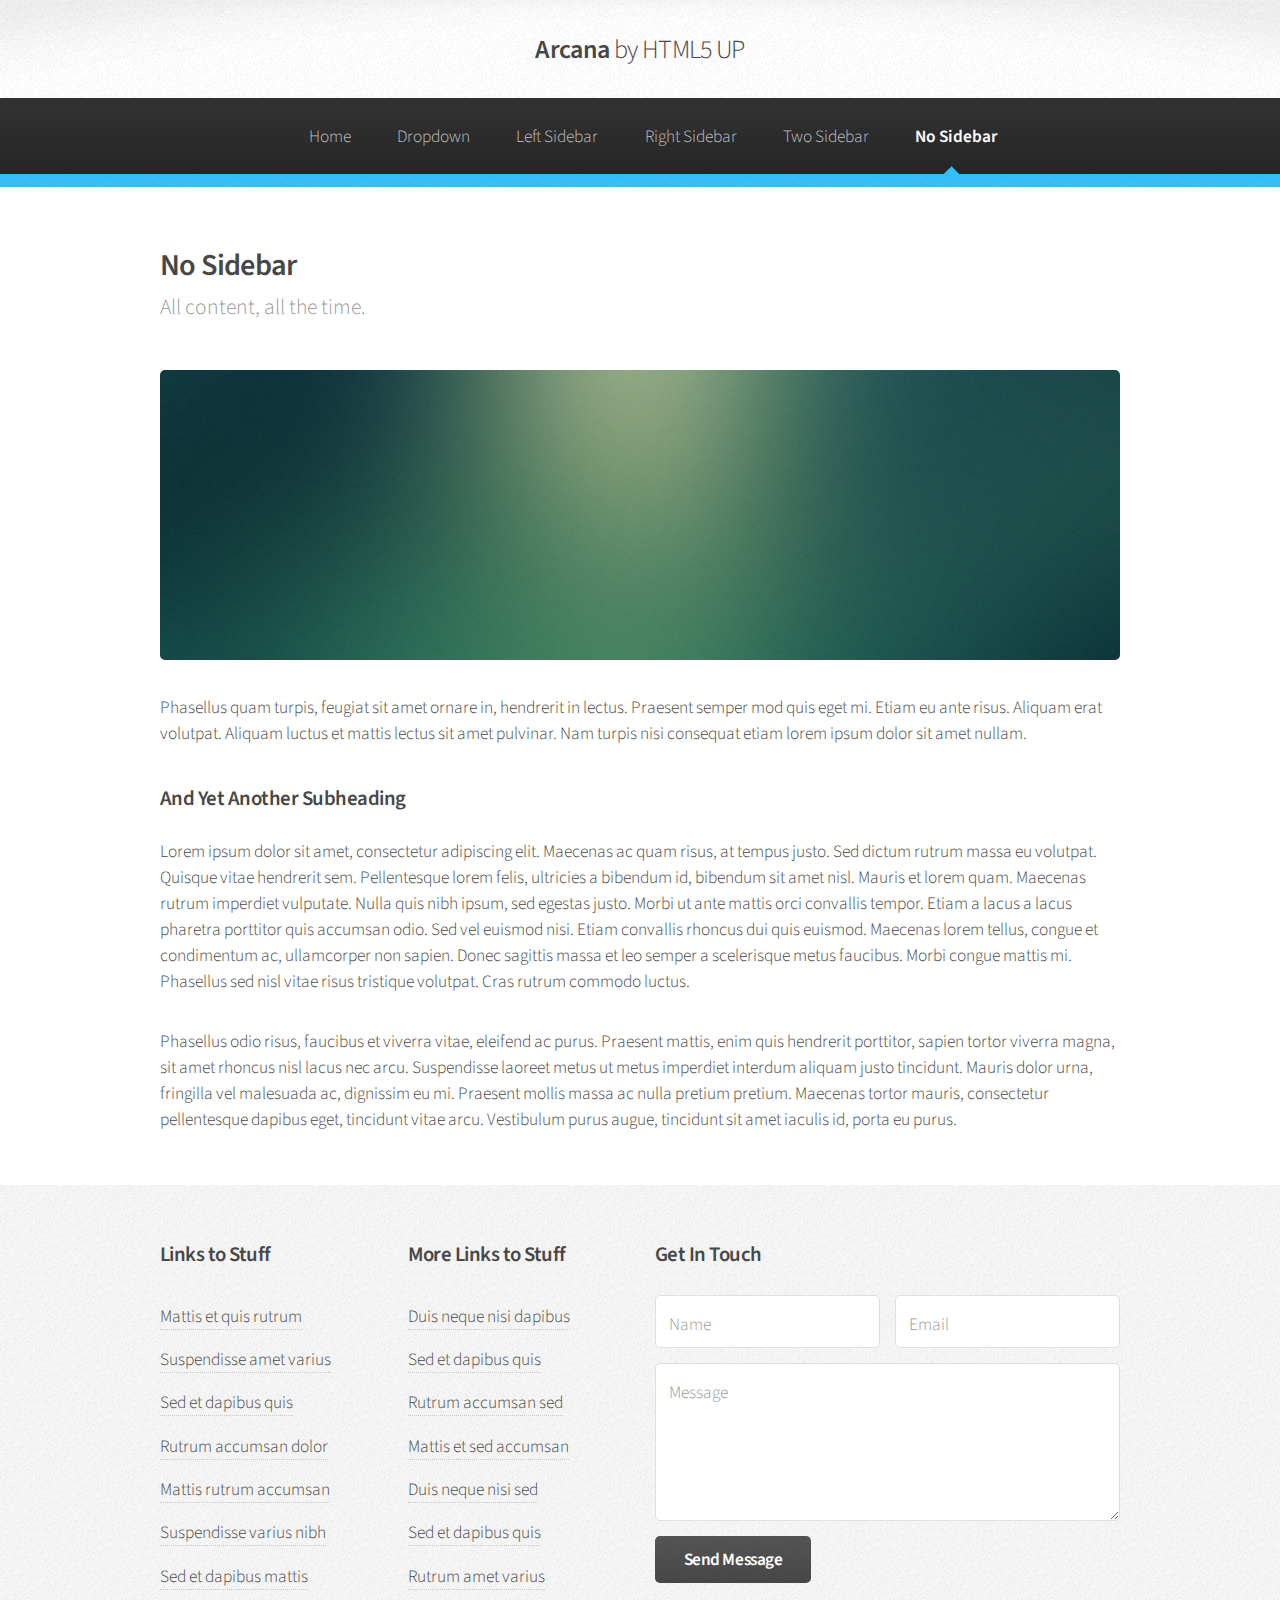
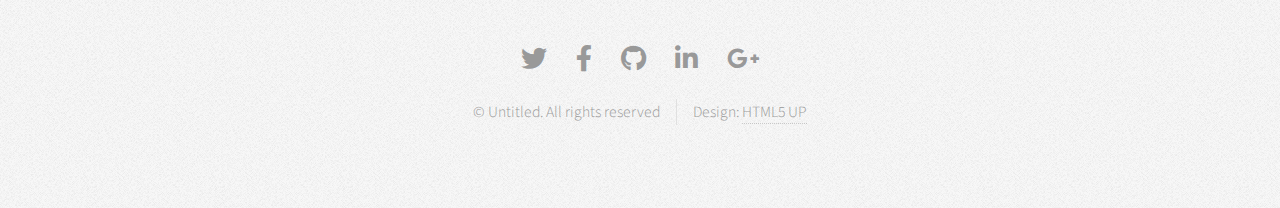
==== index.html @ 7464a982 "Rename no-sidebar.html to index.html" ====
<!DOCTYPE HTML>
<!--
	Arcana by HTML5 UP
	html5up.net | @ajlkn
	Free for personal and commercial use under the CCA 3.0 license (html5up.net/license)
-->
<html>
	<head>
		<title>No Sidebar - Arcana by HTML5 UP</title>
		<meta charset="utf-8" />
		<meta name="viewport" content="width=device-width, initial-scale=1, user-scalable=no" />
		<link rel="stylesheet" href="assets/css/main.css" />
	</head>
	<body class="is-preload">
		<div id="page-wrapper">

			<!-- Header -->
				<div id="header">

					<!-- Logo -->
						<h1><a href="index.html" id="logo">Arcana <em>by HTML5 UP</em></a></h1>

					<!-- Nav -->
						<nav id="nav">
							<ul>
								<li><a href="index.html">Home</a></li>
								<li>
									<a href="#">Dropdown</a>
									<ul>
										<li><a href="#">Lorem dolor</a></li>
										<li><a href="#">Magna phasellus</a></li>
										<li><a href="#">Etiam sed tempus</a></li>
										<li>
											<a href="#">Submenu</a>
											<ul>
												<li><a href="#">Lorem dolor</a></li>
												<li><a href="#">Phasellus magna</a></li>
												<li><a href="#">Magna phasellus</a></li>
												<li><a href="#">Etiam nisl</a></li>
												<li><a href="#">Veroeros feugiat</a></li>
											</ul>
										</li>
										<li><a href="#">Veroeros feugiat</a></li>
									</ul>
								</li>
								<li><a href="left-sidebar.html">Left Sidebar</a></li>
								<li><a href="right-sidebar.html">Right Sidebar</a></li>
								<li><a href="two-sidebar.html">Two Sidebar</a></li>
								<li class="current"><a href="no-sidebar.html">No Sidebar</a></li>
							</ul>
						</nav>

				</div>

			<!-- Main -->
				<section class="wrapper style1">
					<div class="container">
						<div id="content">

							<!-- Content -->

								<article>
									<header>
										<h2>No Sidebar</h2>
										<p>All content, all the time.</p>
									</header>

									<span class="image featured"><img src="images/banner.jpg" alt="" /></span>

									<p>Phasellus quam turpis, feugiat sit amet ornare in, hendrerit in lectus.
									Praesent semper mod quis eget mi. Etiam eu ante risus. Aliquam erat volutpat.
									Aliquam luctus et mattis lectus sit amet pulvinar. Nam turpis nisi
									consequat etiam lorem ipsum dolor sit amet nullam.</p>

									<h3>And Yet Another Subheading</h3>
									<p>Lorem ipsum dolor sit amet, consectetur adipiscing elit. Maecenas ac quam risus, at tempus
									justo. Sed dictum rutrum massa eu volutpat. Quisque vitae hendrerit sem. Pellentesque lorem felis,
									ultricies a bibendum id, bibendum sit amet nisl. Mauris et lorem quam. Maecenas rutrum imperdiet
									vulputate. Nulla quis nibh ipsum, sed egestas justo. Morbi ut ante mattis orci convallis tempor.
									Etiam a lacus a lacus pharetra porttitor quis accumsan odio. Sed vel euismod nisi. Etiam convallis
									rhoncus dui quis euismod. Maecenas lorem tellus, congue et condimentum ac, ullamcorper non sapien.
									Donec sagittis massa et leo semper a scelerisque metus faucibus. Morbi congue mattis mi.
									Phasellus sed nisl vitae risus tristique volutpat. Cras rutrum commodo luctus.</p>

									<p>Phasellus odio risus, faucibus et viverra vitae, eleifend ac purus. Praesent mattis, enim
									quis hendrerit porttitor, sapien tortor viverra magna, sit amet rhoncus nisl lacus nec arcu.
									Suspendisse laoreet metus ut metus imperdiet interdum aliquam justo tincidunt. Mauris dolor urna,
									fringilla vel malesuada ac, dignissim eu mi. Praesent mollis massa ac nulla pretium pretium.
									Maecenas tortor mauris, consectetur pellentesque dapibus eget, tincidunt vitae arcu.
									Vestibulum purus augue, tincidunt sit amet iaculis id, porta eu purus.</p>
								</article>

						</div>
					</div>
				</section>

			<!-- Footer -->
				<div id="footer">
					<div class="container">
						<div class="row">
							<section class="col-3 col-6-narrower col-12-mobilep">
								<h3>Links to Stuff</h3>
								<ul class="links">
									<li><a href="#">Mattis et quis rutrum</a></li>
									<li><a href="#">Suspendisse amet varius</a></li>
									<li><a href="#">Sed et dapibus quis</a></li>
									<li><a href="#">Rutrum accumsan dolor</a></li>
									<li><a href="#">Mattis rutrum accumsan</a></li>
									<li><a href="#">Suspendisse varius nibh</a></li>
									<li><a href="#">Sed et dapibus mattis</a></li>
								</ul>
							</section>
							<section class="col-3 col-6-narrower col-12-mobilep">
								<h3>More Links to Stuff</h3>
								<ul class="links">
									<li><a href="#">Duis neque nisi dapibus</a></li>
									<li><a href="#">Sed et dapibus quis</a></li>
									<li><a href="#">Rutrum accumsan sed</a></li>
									<li><a href="#">Mattis et sed accumsan</a></li>
									<li><a href="#">Duis neque nisi sed</a></li>
									<li><a href="#">Sed et dapibus quis</a></li>
									<li><a href="#">Rutrum amet varius</a></li>
								</ul>
							</section>
							<section class="col-6 col-12-narrower">
								<h3>Get In Touch</h3>
								<form>
									<div class="row gtr-50">
										<div class="col-6 col-12-mobilep">
											<input type="text" name="name" id="name" placeholder="Name" />
										</div>
										<div class="col-6 col-12-mobilep">
											<input type="email" name="email" id="email" placeholder="Email" />
										</div>
										<div class="col-12">
											<textarea name="message" id="message" placeholder="Message" rows="5"></textarea>
										</div>
										<div class="col-12">
											<ul class="actions">
												<li><input type="submit" class="button alt" value="Send Message" /></li>
											</ul>
										</div>
									</div>
								</form>
							</section>
						</div>
					</div>

					<!-- Icons -->
						<ul class="icons">
							<li><a href="#" class="icon brands fa-twitter"><span class="label">Twitter</span></a></li>
							<li><a href="#" class="icon brands fa-facebook-f"><span class="label">Facebook</span></a></li>
							<li><a href="#" class="icon brands fa-github"><span class="label">GitHub</span></a></li>
							<li><a href="#" class="icon brands fa-linkedin-in"><span class="label">LinkedIn</span></a></li>
							<li><a href="#" class="icon brands fa-google-plus-g"><span class="label">Google+</span></a></li>
						</ul>

					<!-- Copyright -->
						<div class="copyright">
							<ul class="menu">
								<li>&copy; Untitled. All rights reserved</li><li>Design: <a href="http://html5up.net">HTML5 UP</a></li>
							</ul>
						</div>

				</div>

		</div>

		<!-- Scripts -->
			<script src="assets/js/jquery.min.js"></script>
			<script src="assets/js/jquery.dropotron.min.js"></script>
			<script src="assets/js/browser.min.js"></script>
			<script src="assets/js/breakpoints.min.js"></script>
			<script src="assets/js/util.js"></script>
			<script src="assets/js/main.js"></script>

	</body>
</html>
---- assets/css/main.css ----
@import url("fontawesome-all.min.css");
@import url("https://fonts.googleapis.com/css?family=Source+Sans+Pro:300,300italic,600,600italic");

/*
	Arcana by HTML5 UP
	html5up.net | @ajlkn
	Free for personal and commercial use under the CCA 3.0 license (html5up.net/license)
*/

html, body, div, span, applet, object,
iframe, h1, h2, h3, h4, h5, h6, p, blockquote,
pre, a, abbr, acronym, address, big, cite,
code, del, dfn, em, img, ins, kbd, q, s, samp,
small, strike, strong, sub, sup, tt, var, b,
u, i, center, dl, dt, dd, ol, ul, li, fieldset,
form, label, legend, table, caption, tbody,
tfoot, thead, tr, th, td, article, aside,
canvas, details, embed, figure, figcaption,
footer, header, hgroup, menu, nav, output, ruby,
section, summary, time, mark, audio, video {
	margin: 0;
	padding: 0;
	border: 0;
	font-size: 100%;
	font: inherit;
	vertical-align: baseline;}

article, aside, details, figcaption, figure,
footer, header, hgroup, menu, nav, section {
	display: block;}

body {
	line-height: 1;
}

ol, ul {
	list-style: none;
}

blockquote, q {
	quotes: none;
}

	blockquote:before, blockquote:after, q:before, q:after {
		content: '';
		content: none;
	}

table {
	border-collapse: collapse;
	border-spacing: 0;
}

body {
	-webkit-text-size-adjust: none;
}

mark {
	background-color: transparent;
	color: inherit;
}

input::-moz-focus-inner {
	border: 0;
	padding: 0;
}

input, select, textarea {
	-moz-appearance: none;
	-webkit-appearance: none;
	-ms-appearance: none;
	appearance: none;
}

/* Basic */

	html {
		box-sizing: border-box;
	}

	*, *:before, *:after {
		box-sizing: inherit;
	}

	body {
		background: #f7f7f7 url("images/bg01.png");
	}

		body.is-preload *, body.is-preload *:before, body.is-preload *:after {
			-moz-animation: none !important;
			-webkit-animation: none !important;
			-ms-animation: none !important;
			animation: none !important;
			-moz-transition: none !important;
			-webkit-transition: none !important;
			-ms-transition: none !important;
			transition: none !important;
		}

	body, input, select, textarea {
		color: #474747;
		font-family: 'Source Sans Pro', sans-serif;
		font-size: 16pt;
		font-weight: 300;
		line-height: 1.65em;
	}

	a {
		-moz-transition: color 0.2s ease-in-out, border-color 0.2s ease-in-out, opacity 0.2s ease-in-out;
		-webkit-transition: color 0.2s ease-in-out, border-color 0.2s ease-in-out, opacity 0.2s ease-in-out;
		-ms-transition: color 0.2s ease-in-out, border-color 0.2s ease-in-out, opacity 0.2s ease-in-out;
		transition: color 0.2s ease-in-out, border-color 0.2s ease-in-out, opacity 0.2s ease-in-out;
		color: #37c0fb;
		text-decoration: none;
		border-bottom: dotted 1px;
	}

		a:hover {
			color: #37c0fb;
			border-bottom-color: transparent;
		}

	strong, b {
		font-weight: 600;
	}

	em, i {
		font-style: italic;
	}

	p, ul, ol, dl, table, blockquote {
		margin: 0 0 2em 0;
	}

	h1, h2, h3, h4, h5, h6 {
		color: inherit;
		font-weight: 600;
		line-height: 1.75em;
		margin-bottom: 1em;
	}

		h1 a, h2 a, h3 a, h4 a, h5 a, h6 a {
			color: inherit;
			text-decoration: none;
		}

		h1 em, h2 em, h3 em, h4 em, h5 em, h6 em {
			font-style: normal;
			font-weight: 300;
		}

	h2 {
		font-size: 1.75em;
		letter-spacing: -0.025em;
	}

	h3 {
		font-size: 1.2em;
		letter-spacing: -0.025em;
	}

	sub {
		font-size: 0.8em;
		position: relative;
		top: 0.5em;
	}

	sup {
		font-size: 0.8em;
		position: relative;
		top: -0.5em;
	}

	hr {
		border-top: solid 1px #e0e0e0;
		border: 0;
		margin-bottom: 1.5em;
	}

	blockquote {
		border-left: solid 0.5em #e0e0e0;
		font-style: italic;
		padding: 1em 0 1em 2em;
	}

/* Container */

	.container {
		margin: 0 auto;
		max-width: 100%;
		width: 1400px;
	}

		@media screen and (max-width: 1680px) {

			.container {
				width: 1200px;
			}

		}

		@media screen and (max-width: 1280px) {

			.container {
				width: 960px;
			}

		}

		@media screen and (max-width: 980px) {

			.container {
				width: 95%;
			}

		}

		@media screen and (max-width: 840px) {

			.container {
				width: 95%;
			}

		}

		@media screen and (max-width: 736px) {

			.container {
				width: 90%;
			}

		}

		@media screen and (max-width: 480px) {

			.container {
				width: 100%;
			}

		}

/* Row */

	.row {
		display: flex;
		flex-wrap: wrap;
		box-sizing: border-box;
		align-items: stretch;
	}

		.row > * {
			box-sizing: border-box;
		}

		.row.gtr-uniform > * > :last-child {
			margin-bottom: 0;
		}

		.row.aln-left {
			justify-content: flex-start;
		}

		.row.aln-center {
			justify-content: center;
		}

		.row.aln-right {
			justify-content: flex-end;
		}

		.row.aln-top {
			align-items: flex-start;
		}

		.row.aln-middle {
			align-items: center;
		}

		.row.aln-bottom {
			align-items: flex-end;
		}

		.row > .imp {
			order: -1;
		}

		.row > .col-1 {
			width: 8.33333%;
		}

		.row > .off-1 {
			margin-left: 8.33333%;
		}

		.row > .col-2 {
			width: 16.66667%;
		}

		.row > .off-2 {
			margin-left: 16.66667%;
		}

		.row > .col-3 {
			width: 25%;
		}

		.row > .off-3 {
			margin-left: 25%;
		}

		.row > .col-4 {
			width: 33.33333%;
		}

		.row > .off-4 {
			margin-left: 33.33333%;
		}

		.row > .col-5 {
			width: 41.66667%;
		}

		.row > .off-5 {
			margin-left: 41.66667%;
		}

		.row > .col-6 {
			width: 50%;
		}

		.row > .off-6 {
			margin-left: 50%;
		}

		.row > .col-7 {
			width: 58.33333%;
		}

		.row > .off-7 {
			margin-left: 58.33333%;
		}

		.row > .col-8 {
			width: 66.66667%;
		}

		.row > .off-8 {
			margin-left: 66.66667%;
		}

		.row > .col-9 {
			width: 75%;
		}

		.row > .off-9 {
			margin-left: 75%;
		}

		.row > .col-10 {
			width: 83.33333%;
		}

		.row > .off-10 {
			margin-left: 83.33333%;
		}

		.row > .col-11 {
			width: 91.66667%;
		}

		.row > .off-11 {
			margin-left: 91.66667%;
		}

		.row > .col-12 {
			width: 100%;
		}

		.row > .off-12 {
			margin-left: 100%;
		}

		.row.gtr-0 {
			margin-top: 0px;
			margin-left: 0px;
		}

			.row.gtr-0 > * {
				padding: 0px 0 0 0px;
			}

			.row.gtr-0.gtr-uniform {
				margin-top: 0px;
			}

				.row.gtr-0.gtr-uniform > * {
					padding-top: 0px;
				}

		.row.gtr-25 {
			margin-top: -12.5px;
			margin-left: -12.5px;
		}

			.row.gtr-25 > * {
				padding: 12.5px 0 0 12.5px;
			}

			.row.gtr-25.gtr-uniform {
				margin-top: -12.5px;
			}

				.row.gtr-25.gtr-uniform > * {
					padding-top: 12.5px;
				}

		.row.gtr-50 {
			margin-top: -25px;
			margin-left: -25px;
		}

			.row.gtr-50 > * {
				padding: 25px 0 0 25px;
			}

			.row.gtr-50.gtr-uniform {
				margin-top: -25px;
			}

				.row.gtr-50.gtr-uniform > * {
					padding-top: 25px;
				}

		.row {
			margin-top: -50px;
			margin-left: -50px;
		}

			.row > * {
				padding: 50px 0 0 50px;
			}

			.row.gtr-uniform {
				margin-top: -50px;
			}

				.row.gtr-uniform > * {
					padding-top: 50px;
				}

		.row.gtr-150 {
			margin-top: -75px;
			margin-left: -75px;
		}

			.row.gtr-150 > * {
				padding: 75px 0 0 75px;
			}

			.row.gtr-150.gtr-uniform {
				margin-top: -75px;
			}

				.row.gtr-150.gtr-uniform > * {
					padding-top: 75px;
				}

		.row.gtr-200 {
			margin-top: -100px;
			margin-left: -100px;
		}

			.row.gtr-200 > * {
				padding: 100px 0 0 100px;
			}

			.row.gtr-200.gtr-uniform {
				margin-top: -100px;
			}

				.row.gtr-200.gtr-uniform > * {
					padding-top: 100px;
				}

		@media screen and (max-width: 1680px) {

			.row {
				display: flex;
				flex-wrap: wrap;
				box-sizing: border-box;
				align-items: stretch;
			}

				.row > * {
					box-sizing: border-box;
				}

				.row.gtr-uniform > * > :last-child {
					margin-bottom: 0;
				}

				.row.aln-left {
					justify-content: flex-start;
				}

				.row.aln-center {
					justify-content: center;
				}

				.row.aln-right {
					justify-content: flex-end;
				}

				.row.aln-top {
					align-items: flex-start;
				}

				.row.aln-middle {
					align-items: center;
				}

				.row.aln-bottom {
					align-items: flex-end;
				}

				.row > .imp-wide {
					order: -1;
				}

				.row > .col-1-wide {
					width: 8.33333%;
				}

				.row > .off-1-wide {
					margin-left: 8.33333%;
				}

				.row > .col-2-wide {
					width: 16.66667%;
				}

				.row > .off-2-wide {
					margin-left: 16.66667%;
				}

				.row > .col-3-wide {
					width: 25%;
				}

				.row > .off-3-wide {
					margin-left: 25%;
				}

				.row > .col-4-wide {
					width: 33.33333%;
				}

				.row > .off-4-wide {
					margin-left: 33.33333%;
				}

				.row > .col-5-wide {
					width: 41.66667%;
				}

				.row > .off-5-wide {
					margin-left: 41.66667%;
				}

				.row > .col-6-wide {
					width: 50%;
				}

				.row > .off-6-wide {
					margin-left: 50%;
				}

				.row > .col-7-wide {
					width: 58.33333%;
				}

				.row > .off-7-wide {
					margin-left: 58.33333%;
				}

				.row > .col-8-wide {
					width: 66.66667%;
				}

				.row > .off-8-wide {
					margin-left: 66.66667%;
				}

				.row > .col-9-wide {
					width: 75%;
				}

				.row > .off-9-wide {
					margin-left: 75%;
				}

				.row > .col-10-wide {
					width: 83.33333%;
				}

				.row > .off-10-wide {
					margin-left: 83.33333%;
				}

				.row > .col-11-wide {
					width: 91.66667%;
				}

				.row > .off-11-wide {
					margin-left: 91.66667%;
				}

				.row > .col-12-wide {
					width: 100%;
				}

				.row > .off-12-wide {
					margin-left: 100%;
				}

				.row.gtr-0 {
					margin-top: 0px;
					margin-left: 0px;
				}

					.row.gtr-0 > * {
						padding: 0px 0 0 0px;
					}

					.row.gtr-0.gtr-uniform {
						margin-top: 0px;
					}

						.row.gtr-0.gtr-uniform > * {
							padding-top: 0px;
						}

				.row.gtr-25 {
					margin-top: -10px;
					margin-left: -10px;
				}

					.row.gtr-25 > * {
						padding: 10px 0 0 10px;
					}

					.row.gtr-25.gtr-uniform {
						margin-top: -10px;
					}

						.row.gtr-25.gtr-uniform > * {
							padding-top: 10px;
						}

				.row.gtr-50 {
					margin-top: -20px;
					margin-left: -20px;
				}

					.row.gtr-50 > * {
						padding: 20px 0 0 20px;
					}

					.row.gtr-50.gtr-uniform {
						margin-top: -20px;
					}

						.row.gtr-50.gtr-uniform > * {
							padding-top: 20px;
						}

				.row {
					margin-top: -40px;
					margin-left: -40px;
				}

					.row > * {
						padding: 40px 0 0 40px;
					}

					.row.gtr-uniform {
						margin-top: -40px;
					}

						.row.gtr-uniform > * {
							padding-top: 40px;
						}

				.row.gtr-150 {
					margin-top: -60px;
					margin-left: -60px;
				}

					.row.gtr-150 > * {
						padding: 60px 0 0 60px;
					}

					.row.gtr-150.gtr-uniform {
						margin-top: -60px;
					}

						.row.gtr-150.gtr-uniform > * {
							padding-top: 60px;
						}

				.row.gtr-200 {
					margin-top: -80px;
					margin-left: -80px;
				}

					.row.gtr-200 > * {
						padding: 80px 0 0 80px;
					}

					.row.gtr-200.gtr-uniform {
						margin-top: -80px;
					}

						.row.gtr-200.gtr-uniform > * {
							padding-top: 80px;
						}

		}

		@media screen and (max-width: 1280px) {

			.row {
				display: flex;
				flex-wrap: wrap;
				box-sizing: border-box;
				align-items: stretch;
			}

				.row > * {
					box-sizing: border-box;
				}

				.row.gtr-uniform > * > :last-child {
					margin-bottom: 0;
				}

				.row.aln-left {
					justify-content: flex-start;
				}

				.row.aln-center {
					justify-content: center;
				}

				.row.aln-right {
					justify-content: flex-end;
				}

				.row.aln-top {
					align-items: flex-start;
				}

				.row.aln-middle {
					align-items: center;
				}

				.row.aln-bottom {
					align-items: flex-end;
				}

				.row > .imp-normal {
					order: -1;
				}

				.row > .col-1-normal {
					width: 8.33333%;
				}

				.row > .off-1-normal {
					margin-left: 8.33333%;
				}

				.row > .col-2-normal {
					width: 16.66667%;
				}

				.row > .off-2-normal {
					margin-left: 16.66667%;
				}

				.row > .col-3-normal {
					width: 25%;
				}

				.row > .off-3-normal {
					margin-left: 25%;
				}

				.row > .col-4-normal {
					width: 33.33333%;
				}

				.row > .off-4-normal {
					margin-left: 33.33333%;
				}

				.row > .col-5-normal {
					width: 41.66667%;
				}

				.row > .off-5-normal {
					margin-left: 41.66667%;
				}

				.row > .col-6-normal {
					width: 50%;
				}

				.row > .off-6-normal {
					margin-left: 50%;
				}

				.row > .col-7-normal {
					width: 58.33333%;
				}

				.row > .off-7-normal {
					margin-left: 58.33333%;
				}

				.row > .col-8-normal {
					width: 66.66667%;
				}

				.row > .off-8-normal {
					margin-left: 66.66667%;
				}

				.row > .col-9-normal {
					width: 75%;
				}

				.row > .off-9-normal {
					margin-left: 75%;
				}

				.row > .col-10-normal {
					width: 83.33333%;
				}

				.row > .off-10-normal {
					margin-left: 83.33333%;
				}

				.row > .col-11-normal {
					width: 91.66667%;
				}

				.row > .off-11-normal {
					margin-left: 91.66667%;
				}

				.row > .col-12-normal {
					width: 100%;
				}

				.row > .off-12-normal {
					margin-left: 100%;
				}

				.row.gtr-0 {
					margin-top: 0px;
					margin-left: 0px;
				}

					.row.gtr-0 > * {
						padding: 0px 0 0 0px;
					}

					.row.gtr-0.gtr-uniform {
						margin-top: 0px;
					}

						.row.gtr-0.gtr-uniform > * {
							padding-top: 0px;
						}

				.row.gtr-25 {
					margin-top: -7.5px;
					margin-left: -7.5px;
				}

					.row.gtr-25 > * {
						padding: 7.5px 0 0 7.5px;
					}

					.row.gtr-25.gtr-uniform {
						margin-top: -7.5px;
					}

						.row.gtr-25.gtr-uniform > * {
							padding-top: 7.5px;
						}

				.row.gtr-50 {
					margin-top: -15px;
					margin-left: -15px;
				}

					.row.gtr-50 > * {
						padding: 15px 0 0 15px;
					}

					.row.gtr-50.gtr-uniform {
						margin-top: -15px;
					}

						.row.gtr-50.gtr-uniform > * {
							padding-top: 15px;
						}

				.row {
					margin-top: -30px;
					margin-left: -30px;
				}

					.row > * {
						padding: 30px 0 0 30px;
					}

					.row.gtr-uniform {
						margin-top: -30px;
					}

						.row.gtr-uniform > * {
							padding-top: 30px;
						}

				.row.gtr-150 {
					margin-top: -45px;
					margin-left: -45px;
				}

					.row.gtr-150 > * {
						padding: 45px 0 0 45px;
					}

					.row.gtr-150.gtr-uniform {
						margin-top: -45px;
					}

						.row.gtr-150.gtr-uniform > * {
							padding-top: 45px;
						}

				.row.gtr-200 {
					margin-top: -60px;
					margin-left: -60px;
				}

					.row.gtr-200 > * {
						padding: 60px 0 0 60px;
					}

					.row.gtr-200.gtr-uniform {
						margin-top: -60px;
					}

						.row.gtr-200.gtr-uniform > * {
							padding-top: 60px;
						}

		}

		@media screen and (max-width: 980px) {

			.row {
				display: flex;
				flex-wrap: wrap;
				box-sizing: border-box;
				align-items: stretch;
			}

				.row > * {
					box-sizing: border-box;
				}

				.row.gtr-uniform > * > :last-child {
					margin-bottom: 0;
				}

				.row.aln-left {
					justify-content: flex-start;
				}

				.row.aln-center {
					justify-content: center;
				}

				.row.aln-right {
					justify-content: flex-end;
				}

				.row.aln-top {
					align-items: flex-start;
				}

				.row.aln-middle {
					align-items: center;
				}

				.row.aln-bottom {
					align-items: flex-end;
				}

				.row > .imp-narrow {
					order: -1;
				}

				.row > .col-1-narrow {
					width: 8.33333%;
				}

				.row > .off-1-narrow {
					margin-left: 8.33333%;
				}

				.row > .col-2-narrow {
					width: 16.66667%;
				}

				.row > .off-2-narrow {
					margin-left: 16.66667%;
				}

				.row > .col-3-narrow {
					width: 25%;
				}

				.row > .off-3-narrow {
					margin-left: 25%;
				}

				.row > .col-4-narrow {
					width: 33.33333%;
				}

				.row > .off-4-narrow {
					margin-left: 33.33333%;
				}

				.row > .col-5-narrow {
					width: 41.66667%;
				}

				.row > .off-5-narrow {
					margin-left: 41.66667%;
				}

				.row > .col-6-narrow {
					width: 50%;
				}

				.row > .off-6-narrow {
					margin-left: 50%;
				}

				.row > .col-7-narrow {
					width: 58.33333%;
				}

				.row > .off-7-narrow {
					margin-left: 58.33333%;
				}

				.row > .col-8-narrow {
					width: 66.66667%;
				}

				.row > .off-8-narrow {
					margin-left: 66.66667%;
				}

				.row > .col-9-narrow {
					width: 75%;
				}

				.row > .off-9-narrow {
					margin-left: 75%;
				}

				.row > .col-10-narrow {
					width: 83.33333%;
				}

				.row > .off-10-narrow {
					margin-left: 83.33333%;
				}

				.row > .col-11-narrow {
					width: 91.66667%;
				}

				.row > .off-11-narrow {
					margin-left: 91.66667%;
				}

				.row > .col-12-narrow {
					width: 100%;
				}

				.row > .off-12-narrow {
					margin-left: 100%;
				}

				.row.gtr-0 {
					margin-top: 0px;
					margin-left: 0px;
				}

					.row.gtr-0 > * {
						padding: 0px 0 0 0px;
					}

					.row.gtr-0.gtr-uniform {
						margin-top: 0px;
					}

						.row.gtr-0.gtr-uniform > * {
							padding-top: 0px;
						}

				.row.gtr-25 {
					margin-top: -7.5px;
					margin-left: -7.5px;
				}

					.row.gtr-25 > * {
						padding: 7.5px 0 0 7.5px;
					}

					.row.gtr-25.gtr-uniform {
						margin-top: -7.5px;
					}

						.row.gtr-25.gtr-uniform > * {
							padding-top: 7.5px;
						}

				.row.gtr-50 {
					margin-top: -15px;
					margin-left: -15px;
				}

					.row.gtr-50 > * {
						padding: 15px 0 0 15px;
					}

					.row.gtr-50.gtr-uniform {
						margin-top: -15px;
					}

						.row.gtr-50.gtr-uniform > * {
							padding-top: 15px;
						}

				.row {
					margin-top: -30px;
					margin-left: -30px;
				}

					.row > * {
						padding: 30px 0 0 30px;
					}

					.row.gtr-uniform {
						margin-top: -30px;
					}

						.row.gtr-uniform > * {
							padding-top: 30px;
						}

				.row.gtr-150 {
					margin-top: -45px;
					margin-left: -45px;
				}

					.row.gtr-150 > * {
						padding: 45px 0 0 45px;
					}

					.row.gtr-150.gtr-uniform {
						margin-top: -45px;
					}

						.row.gtr-150.gtr-uniform > * {
							padding-top: 45px;
						}

				.row.gtr-200 {
					margin-top: -60px;
					margin-left: -60px;
				}

					.row.gtr-200 > * {
						padding: 60px 0 0 60px;
					}

					.row.gtr-200.gtr-uniform {
						margin-top: -60px;
					}

						.row.gtr-200.gtr-uniform > * {
							padding-top: 60px;
						}

		}

		@media screen and (max-width: 840px) {

			.row {
				display: flex;
				flex-wrap: wrap;
				box-sizing: border-box;
				align-items: stretch;
			}

				.row > * {
					box-sizing: border-box;
				}

				.row.gtr-uniform > * > :last-child {
					margin-bottom: 0;
				}

				.row.aln-left {
					justify-content: flex-start;
				}

				.row.aln-center {
					justify-content: center;
				}

				.row.aln-right {
					justify-content: flex-end;
				}

				.row.aln-top {
					align-items: flex-start;
				}

				.row.aln-middle {
					align-items: center;
				}

				.row.aln-bottom {
					align-items: flex-end;
				}

				.row > .imp-narrower {
					order: -1;
				}

				.row > .col-1-narrower {
					width: 8.33333%;
				}

				.row > .off-1-narrower {
					margin-left: 8.33333%;
				}

				.row > .col-2-narrower {
					width: 16.66667%;
				}

				.row > .off-2-narrower {
					margin-left: 16.66667%;
				}

				.row > .col-3-narrower {
					width: 25%;
				}

				.row > .off-3-narrower {
					margin-left: 25%;
				}

				.row > .col-4-narrower {
					width: 33.33333%;
				}

				.row > .off-4-narrower {
					margin-left: 33.33333%;
				}

				.row > .col-5-narrower {
					width: 41.66667%;
				}

				.row > .off-5-narrower {
					margin-left: 41.66667%;
				}

				.row > .col-6-narrower {
					width: 50%;
				}

				.row > .off-6-narrower {
					margin-left: 50%;
				}

				.row > .col-7-narrower {
					width: 58.33333%;
				}

				.row > .off-7-narrower {
					margin-left: 58.33333%;
				}

				.row > .col-8-narrower {
					width: 66.66667%;
				}

				.row > .off-8-narrower {
					margin-left: 66.66667%;
				}

				.row > .col-9-narrower {
					width: 75%;
				}

				.row > .off-9-narrower {
					margin-left: 75%;
				}

				.row > .col-10-narrower {
					width: 83.33333%;
				}

				.row > .off-10-narrower {
					margin-left: 83.33333%;
				}

				.row > .col-11-narrower {
					width: 91.66667%;
				}

				.row > .off-11-narrower {
					margin-left: 91.66667%;
				}

				.row > .col-12-narrower {
					width: 100%;
				}

				.row > .off-12-narrower {
					margin-left: 100%;
				}

				.row.gtr-0 {
					margin-top: 0px;
					margin-left: 0px;
				}

					.row.gtr-0 > * {
						padding: 0px 0 0 0px;
					}

					.row.gtr-0.gtr-uniform {
						margin-top: 0px;
					}

						.row.gtr-0.gtr-uniform > * {
							padding-top: 0px;
						}

				.row.gtr-25 {
					margin-top: -7.5px;
					margin-left: -7.5px;
				}

					.row.gtr-25 > * {
						padding: 7.5px 0 0 7.5px;
					}

					.row.gtr-25.gtr-uniform {
						margin-top: -7.5px;
					}

						.row.gtr-25.gtr-uniform > * {
							padding-top: 7.5px;
						}

				.row.gtr-50 {
					margin-top: -15px;
					margin-left: -15px;
				}

					.row.gtr-50 > * {
						padding: 15px 0 0 15px;
					}

					.row.gtr-50.gtr-uniform {
						margin-top: -15px;
					}

						.row.gtr-50.gtr-uniform > * {
							padding-top: 15px;
						}

				.row {
					margin-top: -30px;
					margin-left: -30px;
				}

					.row > * {
						padding: 30px 0 0 30px;
					}

					.row.gtr-uniform {
						margin-top: -30px;
					}

						.row.gtr-uniform > * {
							padding-top: 30px;
						}

				.row.gtr-150 {
					margin-top: -45px;
					margin-left: -45px;
				}

					.row.gtr-150 > * {
						padding: 45px 0 0 45px;
					}

					.row.gtr-150.gtr-uniform {
						margin-top: -45px;
					}

						.row.gtr-150.gtr-uniform > * {
							padding-top: 45px;
						}

				.row.gtr-200 {
					margin-top: -60px;
					margin-left: -60px;
				}

					.row.gtr-200 > * {
						padding: 60px 0 0 60px;
					}

					.row.gtr-200.gtr-uniform {
						margin-top: -60px;
					}

						.row.gtr-200.gtr-uniform > * {
							padding-top: 60px;
						}

		}

		@media screen and (max-width: 736px) {

			.row {
				display: flex;
				flex-wrap: wrap;
				box-sizing: border-box;
				align-items: stretch;
			}

				.row > * {
					box-sizing: border-box;
				}

				.row.gtr-uniform > * > :last-child {
					margin-bottom: 0;
				}

				.row.aln-left {
					justify-content: flex-start;
				}

				.row.aln-center {
					justify-content: center;
				}

				.row.aln-right {
					justify-content: flex-end;
				}

				.row.aln-top {
					align-items: flex-start;
				}

				.row.aln-middle {
					align-items: center;
				}

				.row.aln-bottom {
					align-items: flex-end;
				}

				.row > .imp-mobile {
					order: -1;
				}

				.row > .col-1-mobile {
					width: 8.33333%;
				}

				.row > .off-1-mobile {
					margin-left: 8.33333%;
				}

				.row > .col-2-mobile {
					width: 16.66667%;
				}

				.row > .off-2-mobile {
					margin-left: 16.66667%;
				}

				.row > .col-3-mobile {
					width: 25%;
				}

				.row > .off-3-mobile {
					margin-left: 25%;
				}

				.row > .col-4-mobile {
					width: 33.33333%;
				}

				.row > .off-4-mobile {
					margin-left: 33.33333%;
				}

				.row > .col-5-mobile {
					width: 41.66667%;
				}

				.row > .off-5-mobile {
					margin-left: 41.66667%;
				}

				.row > .col-6-mobile {
					width: 50%;
				}

				.row > .off-6-mobile {
					margin-left: 50%;
				}

				.row > .col-7-mobile {
					width: 58.33333%;
				}

				.row > .off-7-mobile {
					margin-left: 58.33333%;
				}

				.row > .col-8-mobile {
					width: 66.66667%;
				}

				.row > .off-8-mobile {
					margin-left: 66.66667%;
				}

				.row > .col-9-mobile {
					width: 75%;
				}

				.row > .off-9-mobile {
					margin-left: 75%;
				}

				.row > .col-10-mobile {
					width: 83.33333%;
				}

				.row > .off-10-mobile {
					margin-left: 83.33333%;
				}

				.row > .col-11-mobile {
					width: 91.66667%;
				}

				.row > .off-11-mobile {
					margin-left: 91.66667%;
				}

				.row > .col-12-mobile {
					width: 100%;
				}

				.row > .off-12-mobile {
					margin-left: 100%;
				}

				.row.gtr-0 {
					margin-top: 0px;
					margin-left: 0px;
				}

					.row.gtr-0 > * {
						padding: 0px 0 0 0px;
					}

					.row.gtr-0.gtr-uniform {
						margin-top: 0px;
					}

						.row.gtr-0.gtr-uniform > * {
							padding-top: 0px;
						}

				.row.gtr-25 {
					margin-top: -5px;
					margin-left: -5px;
				}

					.row.gtr-25 > * {
						padding: 5px 0 0 5px;
					}

					.row.gtr-25.gtr-uniform {
						margin-top: -5px;
					}

						.row.gtr-25.gtr-uniform > * {
							padding-top: 5px;
						}

				.row.gtr-50 {
					margin-top: -10px;
					margin-left: -10px;
				}

					.row.gtr-50 > * {
						padding: 10px 0 0 10px;
					}

					.row.gtr-50.gtr-uniform {
						margin-top: -10px;
					}

						.row.gtr-50.gtr-uniform > * {
							padding-top: 10px;
						}

				.row {
					margin-top: -20px;
					margin-left: -20px;
				}

					.row > * {
						padding: 20px 0 0 20px;
					}

					.row.gtr-uniform {
						margin-top: -20px;
					}

						.row.gtr-uniform > * {
							padding-top: 20px;
						}

				.row.gtr-150 {
					margin-top: -30px;
					margin-left: -30px;
				}

					.row.gtr-150 > * {
						padding: 30px 0 0 30px;
					}

					.row.gtr-150.gtr-uniform {
						margin-top: -30px;
					}

						.row.gtr-150.gtr-uniform > * {
							padding-top: 30px;
						}

				.row.gtr-200 {
					margin-top: -40px;
					margin-left: -40px;
				}

					.row.gtr-200 > * {
						padding: 40px 0 0 40px;
					}

					.row.gtr-200.gtr-uniform {
						margin-top: -40px;
					}

						.row.gtr-200.gtr-uniform > * {
							padding-top: 40px;
						}

		}

		@media screen and (max-width: 480px) {

			.row {
				display: flex;
				flex-wrap: wrap;
				box-sizing: border-box;
				align-items: stretch;
			}

				.row > * {
					box-sizing: border-box;
				}

				.row.gtr-uniform > * > :last-child {
					margin-bottom: 0;
				}

				.row.aln-left {
					justify-content: flex-start;
				}

				.row.aln-center {
					justify-content: center;
				}

				.row.aln-right {
					justify-content: flex-end;
				}

				.row.aln-top {
					align-items: flex-start;
				}

				.row.aln-middle {
					align-items: center;
				}

				.row.aln-bottom {
					align-items: flex-end;
				}

				.row > .imp-mobilep {
					order: -1;
				}

				.row > .col-1-mobilep {
					width: 8.33333%;
				}

				.row > .off-1-mobilep {
					margin-left: 8.33333%;
				}

				.row > .col-2-mobilep {
					width: 16.66667%;
				}

				.row > .off-2-mobilep {
					margin-left: 16.66667%;
				}

				.row > .col-3-mobilep {
					width: 25%;
				}

				.row > .off-3-mobilep {
					margin-left: 25%;
				}

				.row > .col-4-mobilep {
					width: 33.33333%;
				}

				.row > .off-4-mobilep {
					margin-left: 33.33333%;
				}

				.row > .col-5-mobilep {
					width: 41.66667%;
				}

				.row > .off-5-mobilep {
					margin-left: 41.66667%;
				}

				.row > .col-6-mobilep {
					width: 50%;
				}

				.row > .off-6-mobilep {
					margin-left: 50%;
				}

				.row > .col-7-mobilep {
					width: 58.33333%;
				}

				.row > .off-7-mobilep {
					margin-left: 58.33333%;
				}

				.row > .col-8-mobilep {
					width: 66.66667%;
				}

				.row > .off-8-mobilep {
					margin-left: 66.66667%;
				}

				.row > .col-9-mobilep {
					width: 75%;
				}

				.row > .off-9-mobilep {
					margin-left: 75%;
				}

				.row > .col-10-mobilep {
					width: 83.33333%;
				}

				.row > .off-10-mobilep {
					margin-left: 83.33333%;
				}

				.row > .col-11-mobilep {
					width: 91.66667%;
				}

				.row > .off-11-mobilep {
					margin-left: 91.66667%;
				}

				.row > .col-12-mobilep {
					width: 100%;
				}

				.row > .off-12-mobilep {
					margin-left: 100%;
				}

				.row.gtr-0 {
					margin-top: 0px;
					margin-left: 0px;
				}

					.row.gtr-0 > * {
						padding: 0px 0 0 0px;
					}

					.row.gtr-0.gtr-uniform {
						margin-top: 0px;
					}

						.row.gtr-0.gtr-uniform > * {
							padding-top: 0px;
						}

				.row.gtr-25 {
					margin-top: -5px;
					margin-left: -5px;
				}

					.row.gtr-25 > * {
						padding: 5px 0 0 5px;
					}

					.row.gtr-25.gtr-uniform {
						margin-top: -5px;
					}

						.row.gtr-25.gtr-uniform > * {
							padding-top: 5px;
						}

				.row.gtr-50 {
					margin-top: -10px;
					margin-left: -10px;
				}

					.row.gtr-50 > * {
						padding: 10px 0 0 10px;
					}

					.row.gtr-50.gtr-uniform {
						margin-top: -10px;
					}

						.row.gtr-50.gtr-uniform > * {
							padding-top: 10px;
						}

				.row {
					margin-top: -20px;
					margin-left: -20px;
				}

					.row > * {
						padding: 20px 0 0 20px;
					}

					.row.gtr-uniform {
						margin-top: -20px;
					}

						.row.gtr-uniform > * {
							padding-top: 20px;
						}

				.row.gtr-150 {
					margin-top: -30px;
					margin-left: -30px;
				}

					.row.gtr-150 > * {
						padding: 30px 0 0 30px;
					}

					.row.gtr-150.gtr-uniform {
						margin-top: -30px;
					}

						.row.gtr-150.gtr-uniform > * {
							padding-top: 30px;
						}

				.row.gtr-200 {
					margin-top: -40px;
					margin-left: -40px;
				}

					.row.gtr-200 > * {
						padding: 40px 0 0 40px;
					}

					.row.gtr-200.gtr-uniform {
						margin-top: -40px;
					}

						.row.gtr-200.gtr-uniform > * {
							padding-top: 40px;
						}

		}

/* Section/Article */

	section.special, article.special {
		text-align: center;
	}

	header p {
		color: #999;
		font-size: 1.25em;
		position: relative;
		margin-top: -1.25em;
		margin-bottom: 2.25em;
	}

	header.major {
		text-align: center;
		margin: 0 0 2em 0;
	}

		header.major h2 {
			font-size: 2.25em;
		}

		header.major p {
			position: relative;
			border-top: solid 1px #e0e0e0;
			padding: 1em 0 0 0;
			margin: 0;
			top: -1em;
			font-size: 1.5em;
			letter-spacing: -0.025em;
		}

	footer {
		margin: 0 0 3em 0;
	}

		footer > :last-child {
			margin-bottom: 0;
		}

		footer.major {
			padding-top: 3em;
		}

/* Form */

	input[type="text"],
	input[type="password"],
	input[type="email"],
	textarea {
		-moz-appearance: none;
		-webkit-appearance: none;
		-ms-appearance: none;
		appearance: none;
		-moz-transition: border-color 0.2s ease-in-out;
		-webkit-transition: border-color 0.2s ease-in-out;
		-ms-transition: border-color 0.2s ease-in-out;
		transition: border-color 0.2s ease-in-out;
		background: #fff;
		border: solid 1px #e0e0e0;
		border-radius: 5px;
		color: inherit;
		display: block;
		outline: 0;
		padding: 0.75em;
		text-decoration: none;
		width: 100%;
	}

		input[type="text"]:focus,
		input[type="password"]:focus,
		input[type="email"]:focus,
		textarea:focus {
			border-color: #37c0fb;
		}

	input[type="text"],
	input[type="password"],
	input[type="email"] {
		line-height: 1em;
	}

	label {
		display: block;
		color: inherit;
		font-weight: 600;
		line-height: 1.75em;
		margin-bottom: 0.5em;
	}

	::-webkit-input-placeholder {
		color: #999;
		position: relative;
		top: 3px;
	}

	:-moz-placeholder {
		color: #999;
	}

	::-moz-placeholder {
		color: #999;
	}

	:-ms-input-placeholder {
		color: #999;
	}

/* Image */

	.image {
		border: 0;
		display: inline-block;
		position: relative;
		border-radius: 5px;
	}

		.image img {
			display: block;
			border-radius: 5px;
		}

		.image.left {
			display: block;
			float: left;
			margin: 0 2em 2em 0;
			position: relative;
			top: 0.25em;
		}

			.image.left img {
				display: block;
				width: 100%;
			}

		.image.fit {
			display: block;
		}

			.image.fit img {
				display: block;
				width: 100%;
			}

		.image.featured {
			display: block;
			margin: 0 0 2em 0;
		}

			.image.featured img {
				display: block;
				width: 100%;
			}

/* Icon */

	.icon {
		text-decoration: none;
		position: relative;
		text-decoration: none;
	}

		.icon:before {
			-moz-osx-font-smoothing: grayscale;
			-webkit-font-smoothing: antialiased;
			display: inline-block;
			font-style: normal;
			font-variant: normal;
			text-rendering: auto;
			line-height: 1;
			text-transform: none !important;
			font-family: 'Font Awesome 5 Free';
			font-weight: 400;
		}

		.icon > .label {
			display: none;
		}

		.icon:before {
			line-height: inherit;
		}

		.icon.solid:before {
			font-weight: 900;
		}

		.icon.brands:before {
			font-family: 'Font Awesome 5 Brands';
		}

		.icon.major {
			text-align: center;
			cursor: default;
			background-color: #37c0fb;
			background-image: -moz-linear-gradient(top, rgba(0,0,0,0), rgba(0,0,0,0.15)), url("images/bg01.png");
			background-image: -webkit-linear-gradient(top, rgba(0,0,0,0), rgba(0,0,0,0.15)), url("images/bg01.png");
			background-image: -ms-linear-gradient(top, rgba(0,0,0,0), rgba(0,0,0,0.15)), url("images/bg01.png");
			background-image: linear-gradient(top, rgba(0,0,0,0), rgba(0,0,0,0.15)), url("images/bg01.png");
			color: #fff;
			border-radius: 100%;
			display: inline-block;
			width: 5em;
			height: 5em;
			line-height: 5em;
			box-shadow: 0 0 0 7px white, 0 0 0 8px #e0e0e0;
			margin: 0 0 2em 0;
		}

			.icon.major:before {
				font-size: 36px;
			}

/* Lists */

	ol {
		list-style: decimal;
		padding-left: 1.25em;
	}

		ol li {
			padding-left: 0.25em;
		}

	ul {
		list-style: disc;
		padding-left: 1em;
	}

		ul li {
			padding-left: 0.5em;
		}

/* Links */

	ul.links {
		list-style: none;
		padding-left: 0;
	}

		ul.links li {
			line-height: 2.5em;
			padding-left: 0;
		}

/* Icons */

	ul.icons {
		cursor: default;
		list-style: none;
		padding-left: 0;
	}

		ul.icons li {
			display: inline-block;
			line-height: 1em;
			padding-left: 1.5em;
		}

			ul.icons li:first-child {
				padding-left: 0;
			}

			ul.icons li a, ul.icons li span {
				font-size: 2em;
				border: 0;
			}

/* Menu */

	ul.menu {
		list-style: none;
		padding-left: 0;
	}

		ul.menu li {
			border-left: solid 1px #e0e0e0;
			display: inline-block;
			padding: 0 0 0 1em;
			margin: 0 0 0 1em;
		}

			ul.menu li:first-child {
				border-left: 0;
				margin-left: 0;
				padding-left: 0;
			}

/* Actions */

	ul.actions {
		display: -moz-flex;
		display: -webkit-flex;
		display: -ms-flex;
		display: flex;
		cursor: default;
		list-style: none;
		margin-left: -1em;
		padding-left: 0;
	}

		ul.actions li {
			padding: 0 0 0 1em;
			vertical-align: middle;
		}

		ul.actions.special {
			-moz-justify-content: center;
			-webkit-justify-content: center;
			-ms-justify-content: center;
			justify-content: center;
			width: 100%;
			margin-left: 0;
		}

			ul.actions.special li:first-child {
				padding-left: 0;
			}

		ul.actions.stacked {
			-moz-flex-direction: column;
			-webkit-flex-direction: column;
			-ms-flex-direction: column;
			flex-direction: column;
			margin-left: 0;
		}

			ul.actions.stacked li {
				padding: 1.25em 0 0 0;
			}

				ul.actions.stacked li:first-child {
					padding-top: 0;
				}

		ul.actions.fit {
			width: calc(100% + 1em);
		}

			ul.actions.fit li {
				-moz-flex-grow: 1;
				-webkit-flex-grow: 1;
				-ms-flex-grow: 1;
				flex-grow: 1;
				-moz-flex-shrink: 1;
				-webkit-flex-shrink: 1;
				-ms-flex-shrink: 1;
				flex-shrink: 1;
				width: 100%;
			}

				ul.actions.fit li > * {
					width: 100%;
				}

			ul.actions.fit.stacked {
				width: 100%;
			}

		@media screen and (max-width: 736px) {

			ul.actions:not(.fixed) {
				-moz-flex-direction: column;
				-webkit-flex-direction: column;
				-ms-flex-direction: column;
				flex-direction: column;
				margin-left: 0;
				width: 100% !important;
			}

				ul.actions:not(.fixed) li {
					-moz-flex-grow: 1;
					-webkit-flex-grow: 1;
					-ms-flex-grow: 1;
					flex-grow: 1;
					-moz-flex-shrink: 1;
					-webkit-flex-shrink: 1;
					-ms-flex-shrink: 1;
					flex-shrink: 1;
					padding: 1em 0 0 0;
					text-align: center;
					width: 100%;
				}

					ul.actions:not(.fixed) li > * {
						width: 100%;
					}

					ul.actions:not(.fixed) li:first-child {
						padding-top: 0;
					}

					ul.actions:not(.fixed) li input[type="submit"],
					ul.actions:not(.fixed) li input[type="reset"],
					ul.actions:not(.fixed) li input[type="button"],
					ul.actions:not(.fixed) li button,
					ul.actions:not(.fixed) li .button {
						width: 100%;
					}

						ul.actions:not(.fixed) li input[type="submit"].icon:before,
						ul.actions:not(.fixed) li input[type="reset"].icon:before,
						ul.actions:not(.fixed) li input[type="button"].icon:before,
						ul.actions:not(.fixed) li button.icon:before,
						ul.actions:not(.fixed) li .button.icon:before {
							margin-left: -0.5em;
						}

		}

/* Tables */

	table {
		width: 100%;
	}

		table.default {
			width: 100%;
		}

			table.default tbody tr {
				border-bottom: solid 1px #e0e0e0;
			}

			table.default td {
				padding: 0.5em 1em 0.5em 1em;
			}

			table.default th {
				font-weight: 600;
				padding: 0.5em 1em 0.5em 1em;
				text-align: left;
			}

			table.default thead {
				background-color: #555555;
				background-image: -moz-linear-gradient(top, rgba(0,0,0,0), rgba(0,0,0,0.15)), url("images/bg01.png");
				background-image: -webkit-linear-gradient(top, rgba(0,0,0,0), rgba(0,0,0,0.15)), url("images/bg01.png");
				background-image: -ms-linear-gradient(top, rgba(0,0,0,0), rgba(0,0,0,0.15)), url("images/bg01.png");
				background-image: linear-gradient(top, rgba(0,0,0,0), rgba(0,0,0,0.15)), url("images/bg01.png");
				color: #fff;
			}

/* Button */

	input[type="submit"],
	input[type="reset"],
	input[type="button"],
	button,
	.button {
		-moz-appearance: none;
		-webkit-appearance: none;
		-ms-appearance: none;
		appearance: none;
		-moz-transition: background-color 0.2s ease-in-out, color 0.2s ease-in-out, box-shadow 0.2s ease-in-out;
		-webkit-transition: background-color 0.2s ease-in-out, color 0.2s ease-in-out, box-shadow 0.2s ease-in-out;
		-ms-transition: background-color 0.2s ease-in-out, color 0.2s ease-in-out, box-shadow 0.2s ease-in-out;
		transition: background-color 0.2s ease-in-out, color 0.2s ease-in-out, box-shadow 0.2s ease-in-out;
		background-image: -moz-linear-gradient(top, rgba(0,0,0,0), rgba(0,0,0,0.15)), url("images/bg01.png");
		background-image: -webkit-linear-gradient(top, rgba(0,0,0,0), rgba(0,0,0,0.15)), url("images/bg01.png");
		background-image: -ms-linear-gradient(top, rgba(0,0,0,0), rgba(0,0,0,0.15)), url("images/bg01.png");
		background-image: linear-gradient(top, rgba(0,0,0,0), rgba(0,0,0,0.15)), url("images/bg01.png");
		background-color: #37c0fb;
		border-radius: 5px;
		border: 0;
		color: #fff;
		cursor: pointer;
		display: inline-block;
		padding: 0 1.5em;
		line-height: 2.75em;
		min-width: 9em;
		text-align: center;
		text-decoration: none;
		font-weight: 600;
		letter-spacing: -0.025em;
	}

		input[type="submit"]:hover,
		input[type="reset"]:hover,
		input[type="button"]:hover,
		button:hover,
		.button:hover {
			background-color: #50c8fc;
			color: #fff !important;
		}

		input[type="submit"]:active,
		input[type="reset"]:active,
		input[type="button"]:active,
		button:active,
		.button:active {
			background-color: #1eb8fb;
			color: #fff;
		}

		input[type="submit"].alt,
		input[type="reset"].alt,
		input[type="button"].alt,
		button.alt,
		.button.alt {
			background-color: #555555;
			color: #fff;
		}

			input[type="submit"].alt:hover,
			input[type="reset"].alt:hover,
			input[type="button"].alt:hover,
			button.alt:hover,
			.button.alt:hover {
				background-color: #626262;
			}

			input[type="submit"].alt:active,
			input[type="reset"].alt:active,
			input[type="button"].alt:active,
			button.alt:active,
			.button.alt:active {
				background-color: #484848;
			}

		input[type="submit"].icon:before,
		input[type="reset"].icon:before,
		input[type="button"].icon:before,
		button.icon:before,
		.button.icon:before {
			margin-right: 0.5em;
		}

		input[type="submit"].fit,
		input[type="reset"].fit,
		input[type="button"].fit,
		button.fit,
		.button.fit {
			width: 100%;
		}

		input[type="submit"].small,
		input[type="reset"].small,
		input[type="button"].small,
		button.small,
		.button.small {
			font-size: 0.8em;
		}

/* Box */

	.box.highlight {
		text-align: center;
	}

	.box.post {
		position: relative;
		margin: 0 0 2em 0;
	}

		.box.post:after {
			content: '';
			display: block;
			clear: both;
		}

		.box.post .inner {
			margin-left: calc(30% + 2em);
		}

			.box.post .inner > :last-child {
				margin-bottom: 0;
			}

		.box.post .image {
			width: 30%;
			margin: 0;
		}

/* Header */

	#header {
		text-align: center;
		padding: 3em 0 0 0;
		background-color: #fff;
		background-image: url("images/bg02.png"), url("images/bg02.png"), url("images/bg01.png");
		background-position: top left,					top left,					top left;
		background-size: 100% 6em,					100% 6em,					auto;
		background-repeat: no-repeat,					no-repeat,					repeat;
	}

		#header h1 {
			padding: 0 0 2.75em 0;
			margin: 0;
		}

			#header h1 a {
				font-size: 1.5em;
				letter-spacing: -0.025em;
				border: 0;
			}

	#nav {
		cursor: default;
		background-color: #333;
		background-image: -moz-linear-gradient(top, rgba(0,0,0,0), rgba(0,0,0,0.3)), url("images/bg01.png");
		background-image: -webkit-linear-gradient(top, rgba(0,0,0,0), rgba(0,0,0,0.3)), url("images/bg01.png");
		background-image: -ms-linear-gradient(top, rgba(0,0,0,0), rgba(0,0,0,0.3)), url("images/bg01.png");
		background-image: linear-gradient(top, rgba(0,0,0,0), rgba(0,0,0,0.3)), url("images/bg01.png");
		padding: 0;
	}

		#nav:after {
			content: '';
			display: block;
			width: 100%;
			height: 0.75em;
			background-color: #37c0fb;
			background-image: url("images/bg01.png");
		}

		#nav > ul {
			margin: 0;
		}

			#nav > ul > li {
				position: relative;
				display: inline-block;
				margin-left: 1em;
			}

				#nav > ul > li a {
					color: #c0c0c0;
					text-decoration: none;
					border: 0;
					display: block;
					padding: 1.5em 0.5em 1.35em 0.5em;
				}

				#nav > ul > li:first-child {
					margin-left: 0;
				}

				#nav > ul > li:hover a {
					color: #fff;
				}

				#nav > ul > li.current {
					font-weight: 600;
				}

					#nav > ul > li.current:before {
						-moz-transform: rotateZ(45deg);
						-webkit-transform: rotateZ(45deg);
						-ms-transform: rotateZ(45deg);
						transform: rotateZ(45deg);
						width: 0.75em;
						height: 0.75em;
						content: '';
						display: block;
						position: absolute;
						bottom: -0.5em;
						left: 50%;
						margin-left: -0.375em;
						background-color: #37c0fb;
						background-image: url("images/bg01.png");
					}

					#nav > ul > li.current a {
						color: #fff;
					}

				#nav > ul > li.active a {
					color: #fff;
				}

				#nav > ul > li.active.current:before {
					opacity: 0;
				}

				#nav > ul > li > ul {
					display: none;
				}

/* Dropotron */

	.dropotron {
		background-image: -moz-linear-gradient(top, rgba(0,0,0,0.3), rgba(0,0,0,0)), url("images/bg01.png");
		background-image: -webkit-linear-gradient(top, rgba(0,0,0,0.3), rgba(0,0,0,0)), url("images/bg01.png");
		background-image: -ms-linear-gradient(top, rgba(0,0,0,0.3), rgba(0,0,0,0)), url("images/bg01.png");
		background-image: linear-gradient(top, rgba(0,0,0,0.3), rgba(0,0,0,0)), url("images/bg01.png");
		background-color: #333;
		border-radius: 5px;
		color: #fff;
		min-width: 10em;
		padding: 1em 0;
		text-align: center;
		box-shadow: 0 1em 1em 0 rgba(0, 0, 0, 0.5);
		list-style: none;
	}

		.dropotron > li {
			line-height: 2em;
			padding: 0 1.1em 0 1em;
		}

			.dropotron > li > a {
				color: #c0c0c0;
				text-decoration: none;
				border: 0;
			}

			.dropotron > li.active > a, .dropotron > li:hover > a {
				color: #fff;
			}

		.dropotron.level-0 {
			border-radius: 0 0 5px 5px;
			font-size: 0.9em;
			padding-top: 0;
			margin-top: -1px;
		}

/* Banner */

	#banner {
		background-image: url("../../images/banner.jpg");
		background-position: center center;
		background-size: cover;
		height: 28em;
		text-align: center;
		position: relative;
	}

		#banner header {
			position: absolute;
			bottom: 0;
			left: 0;
			width: 100%;
			background: #212121;
			background: rgba(27, 27, 27, 0.75);
			color: #fff;
			padding: 1.5em 0;
		}

			#banner header h2 {
				display: inline-block;
				margin: 0;
				font-size: 1.25em;
				vertical-align: middle;
			}

				#banner header h2 em {
					opacity: 0.75;
				}

				#banner header h2 a {
					border-bottom-color: rgba(255, 255, 255, 0.5);
				}

					#banner header h2 a:hover {
						border-bottom-color: transparent;
					}

			#banner header .button {
				vertical-align: middle;
				margin-left: 1em;
			}

/* Wrapper */

	.wrapper {
		padding: 5em 0 3em 0;
	}

		.wrapper.style1 {
			background: #fff;
		}

		.wrapper.style2 {
			background-color: #fff;
			background-image: url("images/bg02.png"), url("images/bg03.png"), url("images/bg01.png");
			background-position: top left,						bottom left,					top left;
			background-size: 100% 6em,						100% 6em,						auto;
			background-repeat: no-repeat,						no-repeat,						repeat;
		}

		.wrapper.style3 {
			background-color: #37c0fb;
			background-image: -moz-linear-gradient(top, rgba(0,0,0,0), rgba(0,0,0,0.15)), url("images/bg01.png");
			background-image: -webkit-linear-gradient(top, rgba(0,0,0,0), rgba(0,0,0,0.15)), url("images/bg01.png");
			background-image: -ms-linear-gradient(top, rgba(0,0,0,0), rgba(0,0,0,0.15)), url("images/bg01.png");
			background-image: linear-gradient(top, rgba(0,0,0,0), rgba(0,0,0,0.15)), url("images/bg01.png");
			color: #fff;
		}

			.wrapper.style3 .button {
				background: #fff;
				color: #474747;
			}

				.wrapper.style3 .button:hover {
					color: #37c0fb !important;
				}

/* CTA */

	#cta {
		text-align: center;
		padding: 3.5em 0;
	}

		#cta header h2 {
			display: inline-block;
			vertical-align: middle;
			margin: 0;
		}

		#cta header .button {
			vertical-align: middle;
			margin-left: 1em;
		}

/* Footer */

	#footer {
		padding: 4em 0 8em 0;
	}

		#footer a {
			color: inherit;
			border-bottom-color: rgba(71, 71, 71, 0.25);
		}

			#footer a:hover {
				color: #37c0fb;
				border-bottom-color: transparent;
			}

		#footer .container {
			margin-bottom: 4em;
		}

		#footer .icons {
			text-align: center;
			margin: 0;
		}

			#footer .icons a {
				color: #999;
			}

				#footer .icons a:hover {
					color: #474747;
				}

		#footer .copyright {
			color: #999;
			margin-top: 1.5em;
			text-align: center;
			font-size: 0.9em;
		}

/* Wide */

	@media screen and (max-width: 1680px) {

		/* Basic */

			body, input, select, textarea {
				font-size: 14pt;
				line-height: 1.5em;
			}

		/* Banner */

			#banner {
				height: 24em;
			}

	}

/* Normal */

	@media screen and (max-width: 1280px) {

		/* Basic */

			body, input, select, textarea {
				font-size: 13pt;
				line-height: 1.5em;
			}

		/* Lists */

			ol {
				padding-left: 1.25em;
			}

				ol li {
					padding-left: 0.25em;
				}

		/* Icons */

			ul.icons li a, ul.icons li span {
				font-size: 1.5em;
			}

		/* Header */

			#header {
				padding: 2em 0 0 0;
			}

				#header h1 {
					padding: 0 0 1.75em 0;
				}

		/* Banner */

			#banner {
				height: 20em;
			}

		/* Wrapper */

			.wrapper {
				padding: 3em 0 1em 0;
			}

		/* CTA */

			#cta {
				padding: 2em 0;
			}

		/* Footer */

			#footer {
				padding: 3em 0 3em 0;
			}

				#footer .container {
					margin-bottom: 1em;
				}

	}

/* Narrow */

	@media screen and (max-width: 980px) {

		/* Basic */

			body, input, select, textarea {
				font-size: 12pt;
				line-height: 1.5em;
			}

	}

/* Narrower */

	#navPanel, #titleBar {
		display: none;
	}

	@media screen and (max-width: 840px) {

		/* Basic */

			html, body {
				overflow-x: hidden;
			}

			body, input, select, textarea {
				font-size: 13pt;
			}

			h1, h2, h3, h4, h5, h6 {
				margin-bottom: 0.5em;
			}

			header p {
				margin-top: -0.75em;
			}

			header.major {
				text-align: center;
				margin: 0 0 2em 0;
			}

				header.major h2 {
					font-size: 1.75em;
				}

				header.major p {
					top: -0.25em;
					font-size: 1.25em;
				}

		/* Box */

			.box.highlight {
				text-align: left;
				position: relative;
				padding-left: 7em;
			}

				.box.highlight i {
					position: absolute;
					margin: 0;
					left: 0;
					top: 0.25em;
				}

			.box.post .inner {
				margin-left: calc(20% + 2em);
			}

			.box.post .image {
				width: 20%;
			}

		/* Header */

			#header {
				display: none;
			}

		/* Banner */

			#banner {
				height: 20em;
			}

				#banner header h2 {
					display: block;
				}

				#banner header .button {
					margin: 1em 0 0 0;
				}

		/* CTA */

			#cta {
				padding: 1.5em 0;
			}

				#cta header h2 {
					display: block;
				}

				#cta header .button {
					margin: 1em 0 0 0;
				}

		/* Footer */

			#footer {
				text-align: center;
			}

				#footer .container {
					margin-bottom: 4em;
				}

				#footer form .actions {
					-moz-justify-content: center;
					-webkit-justify-content: center;
					-ms-justify-content: center;
					justify-content: center;
					width: 100%;
					margin-left: 0;
				}

					#footer form .actions li:first-child {
						padding-left: 0;
					}

		/* Nav */

			#page-wrapper {
				-moz-backface-visibility: hidden;
				-webkit-backface-visibility: hidden;
				-ms-backface-visibility: hidden;
				backface-visibility: hidden;
				-moz-transition: -moz-transform 0.5s ease;
				-webkit-transition: -webkit-transform 0.5s ease;
				-ms-transition: -ms-transform 0.5s ease;
				transition: transform 0.5s ease;
				padding-bottom: 1px;
				padding-top: 44px;
			}

			#titleBar {
				-moz-backface-visibility: hidden;
				-webkit-backface-visibility: hidden;
				-ms-backface-visibility: hidden;
				backface-visibility: hidden;
				-moz-transition: -moz-transform 0.5s ease;
				-webkit-transition: -webkit-transform 0.5s ease;
				-ms-transition: -ms-transform 0.5s ease;
				transition: transform 0.5s ease;
				display: block;
				height: 44px;
				left: 0;
				position: fixed;
				top: 0;
				width: 100%;
				z-index: 10001;
				background-color: #333;
				background-image: -moz-linear-gradient(top, rgba(0,0,0,0), rgba(0,0,0,0.3)), url("images/bg01.png");
				background-image: -webkit-linear-gradient(top, rgba(0,0,0,0), rgba(0,0,0,0.3)), url("images/bg01.png");
				background-image: -ms-linear-gradient(top, rgba(0,0,0,0), rgba(0,0,0,0.3)), url("images/bg01.png");
				background-image: linear-gradient(top, rgba(0,0,0,0), rgba(0,0,0,0.3)), url("images/bg01.png");
				height: 44px;
				line-height: 44px;
				box-shadow: 0 4px 0 0 #37c0fb;
			}

				#titleBar .title {
					display: block;
					position: relative;
					font-weight: 600;
					text-align: center;
					color: #fff;
					z-index: 1;
				}

					#titleBar .title em {
						font-style: normal;
						font-weight: 300;
					}

				#titleBar .toggle {
					text-decoration: none;
					border: 0;
					height: 60px;
					left: 0;
					position: absolute;
					top: 0;
					width: 80px;
					z-index: 2;
				}

					#titleBar .toggle:before {
						-moz-osx-font-smoothing: grayscale;
						-webkit-font-smoothing: antialiased;
						display: inline-block;
						font-style: normal;
						font-variant: normal;
						text-rendering: auto;
						line-height: 1;
						text-transform: none !important;
						font-family: 'Font Awesome 5 Free';
						font-weight: 900;
					}

					#titleBar .toggle:before {
						content: '\f0c9';
						display: block;
						height: 44px;
						line-height: inherit;
						text-align: center;
						width: 44px;
						color: #fff;
						opacity: 0.5;
					}

					#titleBar .toggle:active:before {
						opacity: 0.75;
					}

			#navPanel {
				background-color: #1f1f1f;
				box-shadow: inset -1px 0 3px 0 rgba(0, 0, 0, 0.5);
				background-image: -moz-linear-gradient(left, rgba(0,0,0,0) 75%, rgba(0,0,0,0.15)), url("images/bg01.png");
				background-image: -webkit-linear-gradient(left, rgba(0,0,0,0) 75%, rgba(0,0,0,0.15)), url("images/bg01.png");
				background-image: -ms-linear-gradient(left, rgba(0,0,0,0) 75%, rgba(0,0,0,0.15)), url("images/bg01.png");
				background-image: linear-gradient(left, rgba(0,0,0,0) 75%, rgba(0,0,0,0.15)), url("images/bg01.png");
				-moz-backface-visibility: hidden;
				-webkit-backface-visibility: hidden;
				-ms-backface-visibility: hidden;
				backface-visibility: hidden;
				-moz-transform: translateX(-275px);
				-webkit-transform: translateX(-275px);
				-ms-transform: translateX(-275px);
				transform: translateX(-275px);
				-moz-transition: -moz-transform 0.5s ease;
				-webkit-transition: -webkit-transform 0.5s ease;
				-ms-transition: -ms-transform 0.5s ease;
				transition: transform 0.5s ease;
				display: block;
				height: 100%;
				left: 0;
				overflow-y: auto;
				position: fixed;
				top: 0;
				width: 275px;
				z-index: 10002;
			}

				#navPanel .link {
					border-bottom: 0;
					border-top: solid 1px rgba(255, 255, 255, 0.05);
					color: #888;
					display: block;
					height: 48px;
					line-height: 48px;
					padding: 0 1em 0 1em;
					text-decoration: none;
				}

					#navPanel .link:first-child {
						border-top: 0;
					}

					#navPanel .link.depth-0 {
						color: #fff;
					}

					#navPanel .link .indent-1 {
						display: inline-block;
						width: 1em;
					}

					#navPanel .link .indent-2 {
						display: inline-block;
						width: 2em;
					}

					#navPanel .link .indent-3 {
						display: inline-block;
						width: 3em;
					}

					#navPanel .link .indent-4 {
						display: inline-block;
						width: 4em;
					}

					#navPanel .link .indent-5 {
						display: inline-block;
						width: 5em;
					}

			body.navPanel-visible #page-wrapper {
				-moz-transform: translateX(275px);
				-webkit-transform: translateX(275px);
				-ms-transform: translateX(275px);
				transform: translateX(275px);
			}

			body.navPanel-visible #titleBar {
				-moz-transform: translateX(275px);
				-webkit-transform: translateX(275px);
				-ms-transform: translateX(275px);
				transform: translateX(275px);
			}

			body.navPanel-visible #navPanel {
				-moz-transform: translateX(0);
				-webkit-transform: translateX(0);
				-ms-transform: translateX(0);
				transform: translateX(0);
			}

	}

/* Mobile */

	@media screen and (max-width: 736px) {

		/* Basic */

			body, input, select, textarea {
				font-size: 11pt;
				line-height: 1.35em;
			}

			h2 {
				font-size: 1.25em;
				letter-spacing: 0;
				line-height: 1.35em;
			}

			h3 {
				font-size: 1em;
				letter-spacing: 0;
				line-height: 1.35em;
			}

			header p {
				margin-top: -0.5em;
				font-size: 1em;
			}

			header.major {
				padding: 0 20px;
			}

				header.major h2 {
					font-size: 1.25em;
				}

				header.major p {
					top: 0;
					margin-top: 1.25em;
					font-size: 1em;
				}

		/* Menu */

			ul.menu li {
				border: 0;
				padding: 0;
				margin: 0;
				display: block;
				line-height: 2em;
			}

		/* Banner */

			#banner {
				height: 18em;
			}

		/* Wrapper */

			.wrapper {
				padding: 2em 0 1px 0;
			}

	}

/* Mobile (Portrait) */

	@media screen and (max-width: 480px) {

		/* Icon */

			.icon.major {
				width: 4em;
				height: 4em;
				line-height: 4em;
				box-shadow: 0 0 0 7px white, 0 0 0 8px #e0e0e0;
			}

				.icon.major:before {
					font-size: 24px;
				}

		/* Button */

			input[type="submit"],
			input[type="reset"],
			input[type="button"],
			button,
			.button {
				width: 100%;
				display: block;
			}

		/* Box */

			.box.highlight {
				padding-left: calc(4em + 30px);
			}

			.box.post .inner {
				margin-left: calc(30% + 20px);
			}

			.box.post .image {
				width: 30%;
			}

		/* Banner */

			#banner {
				height: 20em;
			}

				#banner header {
					padding: 20px;
				}

		/* Wrapper */

			.wrapper {
				padding: 2em 20px 1px 20px;
			}

		/* CTA */

			#cta {
				padding: 20px;
			}

		/* Footer */

			#footer {
				padding: 2em 20px;
				text-align: left;
			}

	}
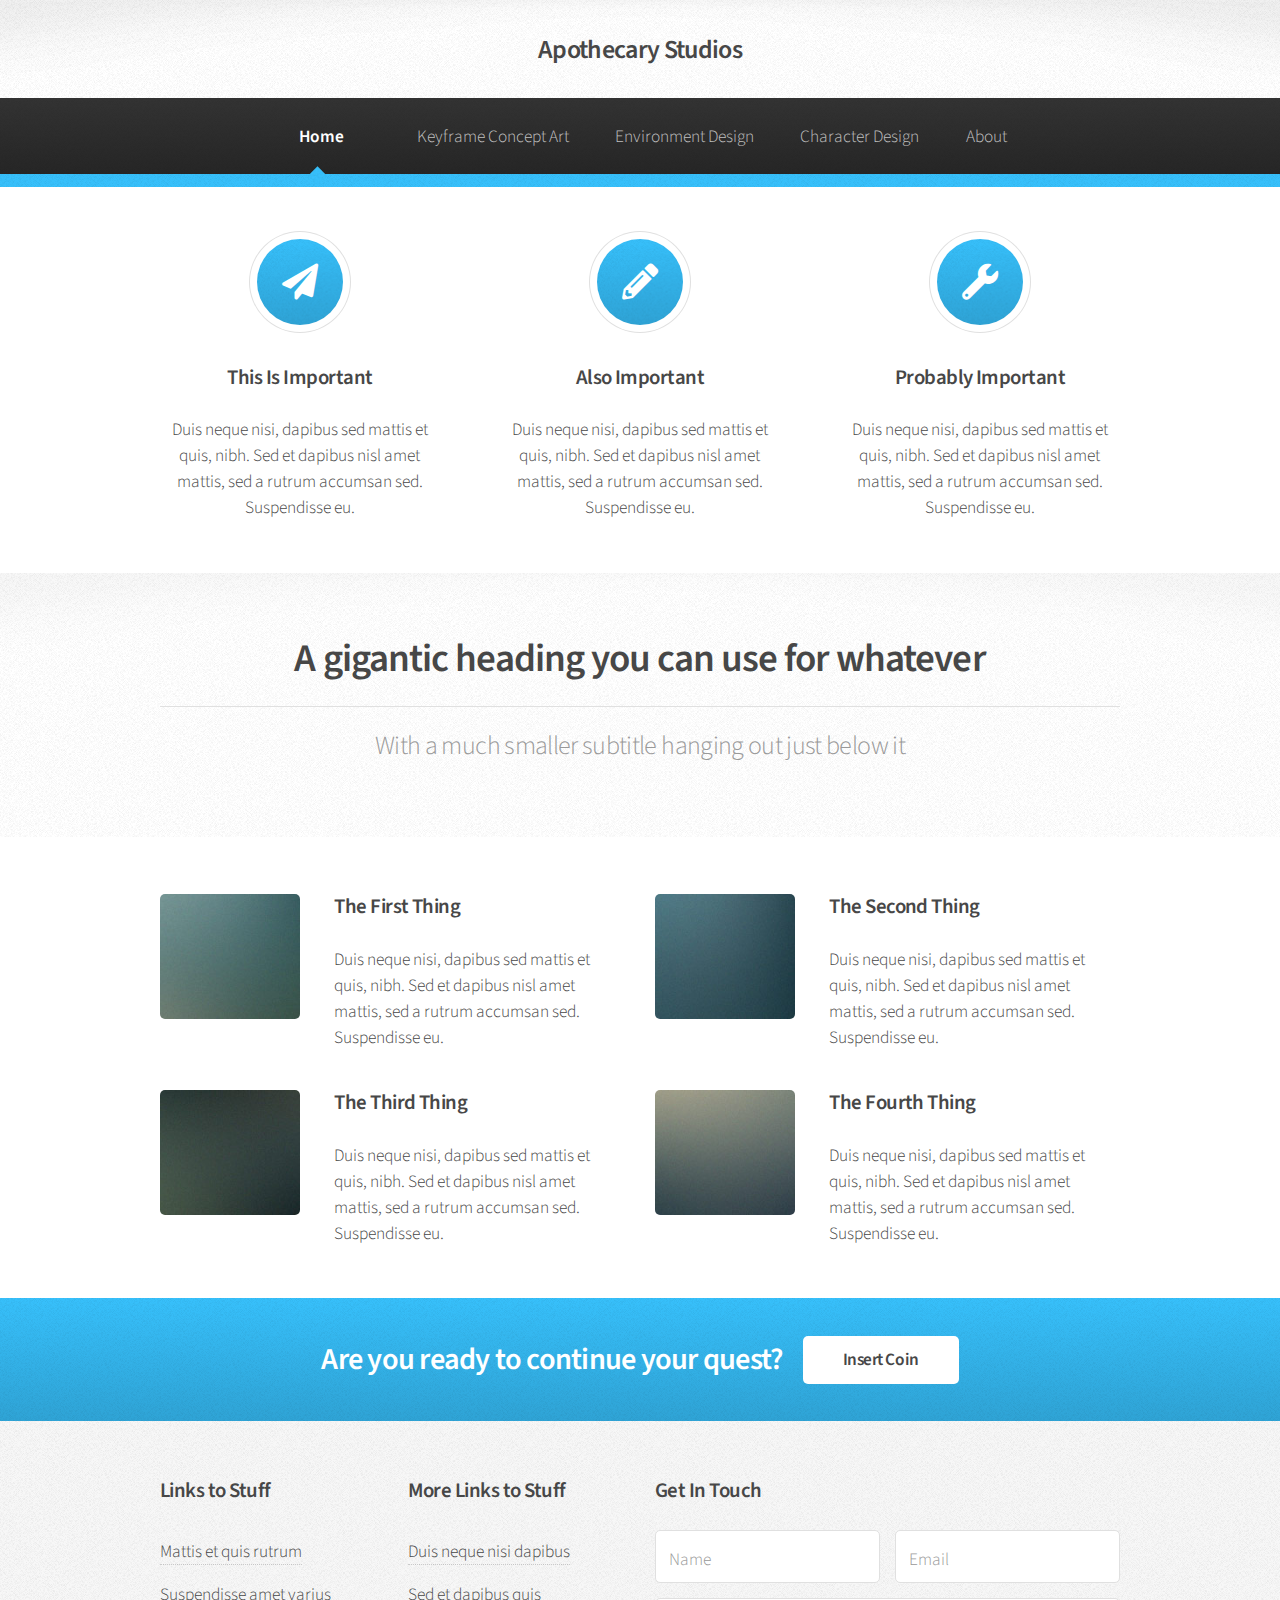
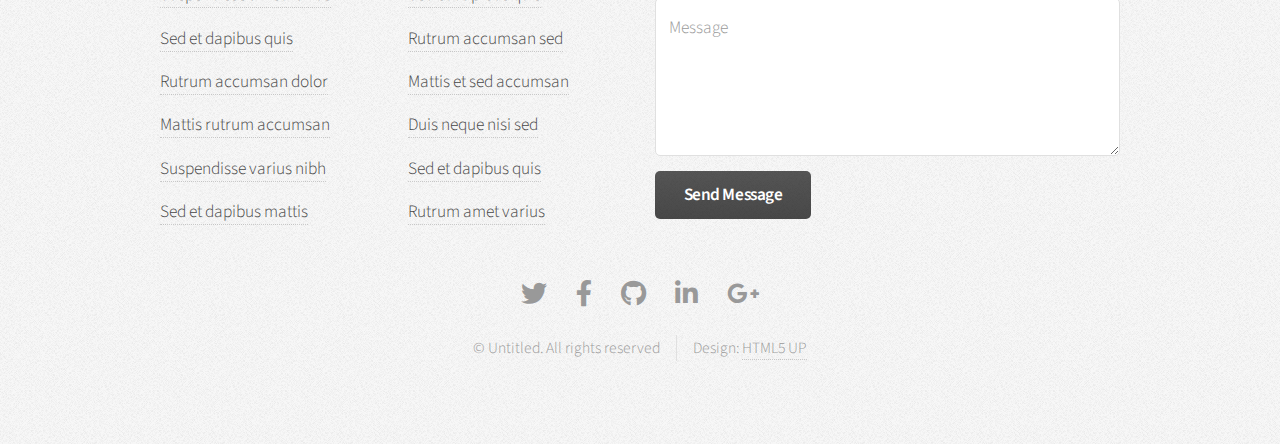
==== commit 5e03f0a0: "Update index.html" ====
--- a/index.html
+++ b/index.html
@@ -1,12 +1,10 @@
 <!DOCTYPE HTML>
 <!--
-	Arcana by HTML5 UP
-	html5up.net | @ajlkn
-	Free for personal and commercial use under the CCA 3.0 license (html5up.net/license)
+  Notes
 -->
 <html>
 	<head>
-		<title>No Sidebar - Arcana by HTML5 UP</title>
+		<title>Apothecary Studios</title>
 		<meta charset="utf-8" />
 		<meta name="viewport" content="width=device-width, initial-scale=1, user-scalable=no" />
 		<link rel="stylesheet" href="assets/css/main.css" />
@@ -18,79 +16,113 @@
 				<div id="header">
 
 					<!-- Logo -->
-						<h1><a href="index.html" id="logo">Arcana <em>by HTML5 UP</em></a></h1>
+						<h1><a href="index.html" id="logo">Apothecary Studios</em></a></h1>
 
 					<!-- Nav -->
 						<nav id="nav">
 							<ul>
-								<li><a href="index.html">Home</a></li>
+								<li class="current"><a href="index.html">Home</a></li>
 								<li>
-									<a href="#">Dropdown</a>
-									<ul>
-										<li><a href="#">Lorem dolor</a></li>
-										<li><a href="#">Magna phasellus</a></li>
-										<li><a href="#">Etiam sed tempus</a></li>
-										<li>
-											<a href="#">Submenu</a>
-											<ul>
-												<li><a href="#">Lorem dolor</a></li>
-												<li><a href="#">Phasellus magna</a></li>
-												<li><a href="#">Magna phasellus</a></li>
-												<li><a href="#">Etiam nisl</a></li>
-												<li><a href="#">Veroeros feugiat</a></li>
-											</ul>
-										</li>
-										<li><a href="#">Veroeros feugiat</a></li>
-									</ul>
-								</li>
-								<li><a href="left-sidebar.html">Left Sidebar</a></li>
-								<li><a href="right-sidebar.html">Right Sidebar</a></li>
-								<li><a href="two-sidebar.html">Two Sidebar</a></li>
-								<li class="current"><a href="no-sidebar.html">No Sidebar</a></li>
+								<li><a href="keyframe.html">Keyframe Concept Art</a></li>
+								<li><a href="environment.html">Environment Design</a></li>
+								<li><a href="character.html">Character Design</a></li>
+                <li><a href="about.html">About</a></li>
 							</ul>
 						</nav>
 
 				</div>
-
-			<!-- Main -->
+			<!-- Highlights -->
 				<section class="wrapper style1">
 					<div class="container">
-						<div id="content">
-
-							<!-- Content -->
-
-								<article>
-									<header>
-										<h2>No Sidebar</h2>
-										<p>All content, all the time.</p>
-									</header>
-
-									<span class="image featured"><img src="images/banner.jpg" alt="" /></span>
-
-									<p>Phasellus quam turpis, feugiat sit amet ornare in, hendrerit in lectus.
-									Praesent semper mod quis eget mi. Etiam eu ante risus. Aliquam erat volutpat.
-									Aliquam luctus et mattis lectus sit amet pulvinar. Nam turpis nisi
-									consequat etiam lorem ipsum dolor sit amet nullam.</p>
-
-									<h3>And Yet Another Subheading</h3>
-									<p>Lorem ipsum dolor sit amet, consectetur adipiscing elit. Maecenas ac quam risus, at tempus
-									justo. Sed dictum rutrum massa eu volutpat. Quisque vitae hendrerit sem. Pellentesque lorem felis,
-									ultricies a bibendum id, bibendum sit amet nisl. Mauris et lorem quam. Maecenas rutrum imperdiet
-									vulputate. Nulla quis nibh ipsum, sed egestas justo. Morbi ut ante mattis orci convallis tempor.
-									Etiam a lacus a lacus pharetra porttitor quis accumsan odio. Sed vel euismod nisi. Etiam convallis
-									rhoncus dui quis euismod. Maecenas lorem tellus, congue et condimentum ac, ullamcorper non sapien.
-									Donec sagittis massa et leo semper a scelerisque metus faucibus. Morbi congue mattis mi.
-									Phasellus sed nisl vitae risus tristique volutpat. Cras rutrum commodo luctus.</p>
-
-									<p>Phasellus odio risus, faucibus et viverra vitae, eleifend ac purus. Praesent mattis, enim
-									quis hendrerit porttitor, sapien tortor viverra magna, sit amet rhoncus nisl lacus nec arcu.
-									Suspendisse laoreet metus ut metus imperdiet interdum aliquam justo tincidunt. Mauris dolor urna,
-									fringilla vel malesuada ac, dignissim eu mi. Praesent mollis massa ac nulla pretium pretium.
-									Maecenas tortor mauris, consectetur pellentesque dapibus eget, tincidunt vitae arcu.
-									Vestibulum purus augue, tincidunt sit amet iaculis id, porta eu purus.</p>
-								</article>
-
-						</div>
+						<div class="row gtr-200">
+							<section class="col-4 col-12-narrower">
+								<div class="box highlight">
+									<i class="icon solid major fa-paper-plane"></i>
+									<h3>This Is Important</h3>
+									<p>Duis neque nisi, dapibus sed mattis et quis, nibh. Sed et dapibus nisl amet mattis, sed a rutrum accumsan sed. Suspendisse eu.</p>
+								</div>
+							</section>
+							<section class="col-4 col-12-narrower">
+								<div class="box highlight">
+									<i class="icon solid major fa-pencil-alt"></i>
+									<h3>Also Important</h3>
+									<p>Duis neque nisi, dapibus sed mattis et quis, nibh. Sed et dapibus nisl amet mattis, sed a rutrum accumsan sed. Suspendisse eu.</p>
+								</div>
+							</section>
+							<section class="col-4 col-12-narrower">
+								<div class="box highlight">
+									<i class="icon solid major fa-wrench"></i>
+									<h3>Probably Important</h3>
+									<p>Duis neque nisi, dapibus sed mattis et quis, nibh. Sed et dapibus nisl amet mattis, sed a rutrum accumsan sed. Suspendisse eu.</p>
+								</div>
+							</section>
+						</div>
+					</div>
+				</section>
+
+			<!-- Gigantic Heading -->
+				<section class="wrapper style2">
+					<div class="container">
+						<header class="major">
+							<h2>A gigantic heading you can use for whatever</h2>
+							<p>With a much smaller subtitle hanging out just below it</p>
+						</header>
+					</div>
+				</section>
+
+			<!-- Posts -->
+				<section class="wrapper style1">
+					<div class="container">
+						<div class="row">
+							<section class="col-6 col-12-narrower">
+								<div class="box post">
+									<a href="#" class="image left"><img src="images/pic01.jpg" alt="" /></a>
+									<div class="inner">
+										<h3>The First Thing</h3>
+										<p>Duis neque nisi, dapibus sed mattis et quis, nibh. Sed et dapibus nisl amet mattis, sed a rutrum accumsan sed. Suspendisse eu.</p>
+									</div>
+								</div>
+							</section>
+							<section class="col-6 col-12-narrower">
+								<div class="box post">
+									<a href="#" class="image left"><img src="images/pic02.jpg" alt="" /></a>
+									<div class="inner">
+										<h3>The Second Thing</h3>
+										<p>Duis neque nisi, dapibus sed mattis et quis, nibh. Sed et dapibus nisl amet mattis, sed a rutrum accumsan sed. Suspendisse eu.</p>
+									</div>
+								</div>
+							</section>
+						</div>
+						<div class="row">
+							<section class="col-6 col-12-narrower">
+								<div class="box post">
+									<a href="#" class="image left"><img src="images/pic03.jpg" alt="" /></a>
+									<div class="inner">
+										<h3>The Third Thing</h3>
+										<p>Duis neque nisi, dapibus sed mattis et quis, nibh. Sed et dapibus nisl amet mattis, sed a rutrum accumsan sed. Suspendisse eu.</p>
+									</div>
+								</div>
+							</section>
+							<section class="col-6 col-12-narrower">
+								<div class="box post">
+									<a href="#" class="image left"><img src="images/pic04.jpg" alt="" /></a>
+									<div class="inner">
+										<h3>The Fourth Thing</h3>
+										<p>Duis neque nisi, dapibus sed mattis et quis, nibh. Sed et dapibus nisl amet mattis, sed a rutrum accumsan sed. Suspendisse eu.</p>
+									</div>
+								</div>
+							</section>
+						</div>
+					</div>
+				</section>
+
+			<!-- CTA -->
+				<section id="cta" class="wrapper style3">
+					<div class="container">
+						<header>
+							<h2>Are you ready to continue your quest?</h2>
+							<a href="#" class="button">Insert Coin</a>
+						</header>
 					</div>
 				</section>
 
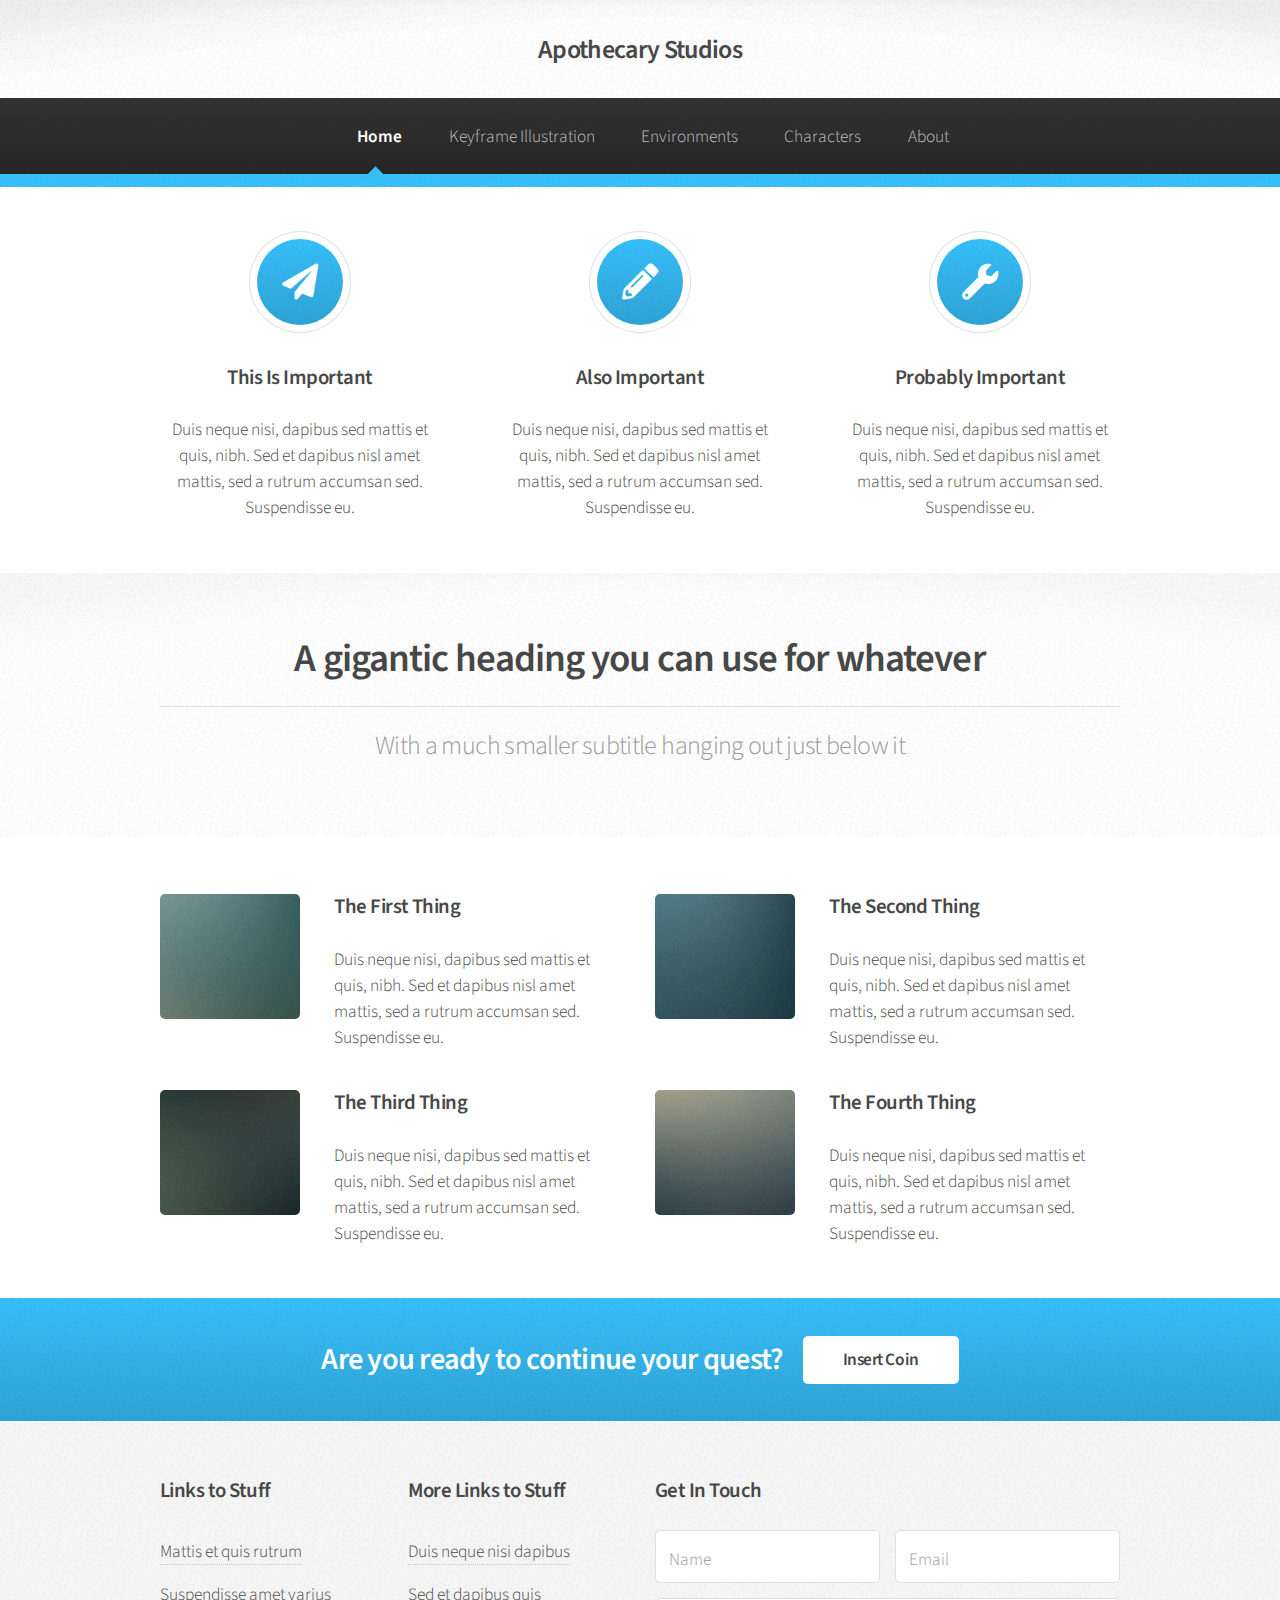
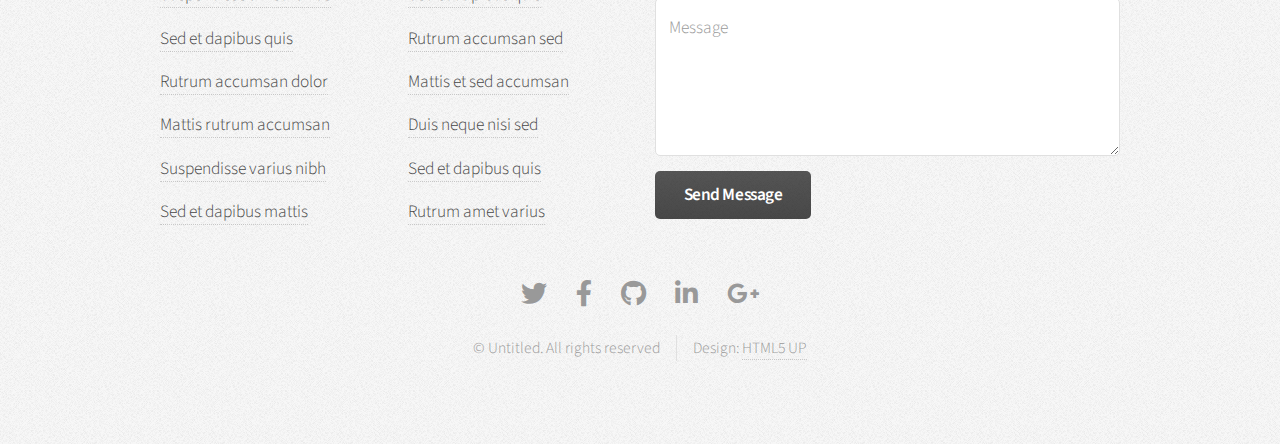
==== commit cb81a787: "Update index.html" ====
--- a/index.html
+++ b/index.html
@@ -1,6 +1,6 @@
 <!DOCTYPE HTML>
 <!--
-  Notes
+PASTE FOR ALL PAGES START
 -->
 <html>
 	<head>
@@ -22,14 +22,16 @@
 						<nav id="nav">
 							<ul>
 								<li class="current"><a href="index.html">Home</a></li>
-								<li>
-								<li><a href="keyframe.html">Keyframe Concept Art</a></li>
-								<li><a href="environment.html">Environment Design</a></li>
-								<li><a href="character.html">Character Design</a></li>
+								<li><a href="keyframe.html">Keyframe Illustration</a></li>
+								<li><a href="environment.html">Environments</a></li>
+								<li><a href="character.html">Characters</a></li>
                 <li><a href="about.html">About</a></li>
 							</ul>
 						</nav>
 
+<!--
+PASTE FOR ALL PAGES END
+-->
 				</div>
 			<!-- Highlights -->
 				<section class="wrapper style1">
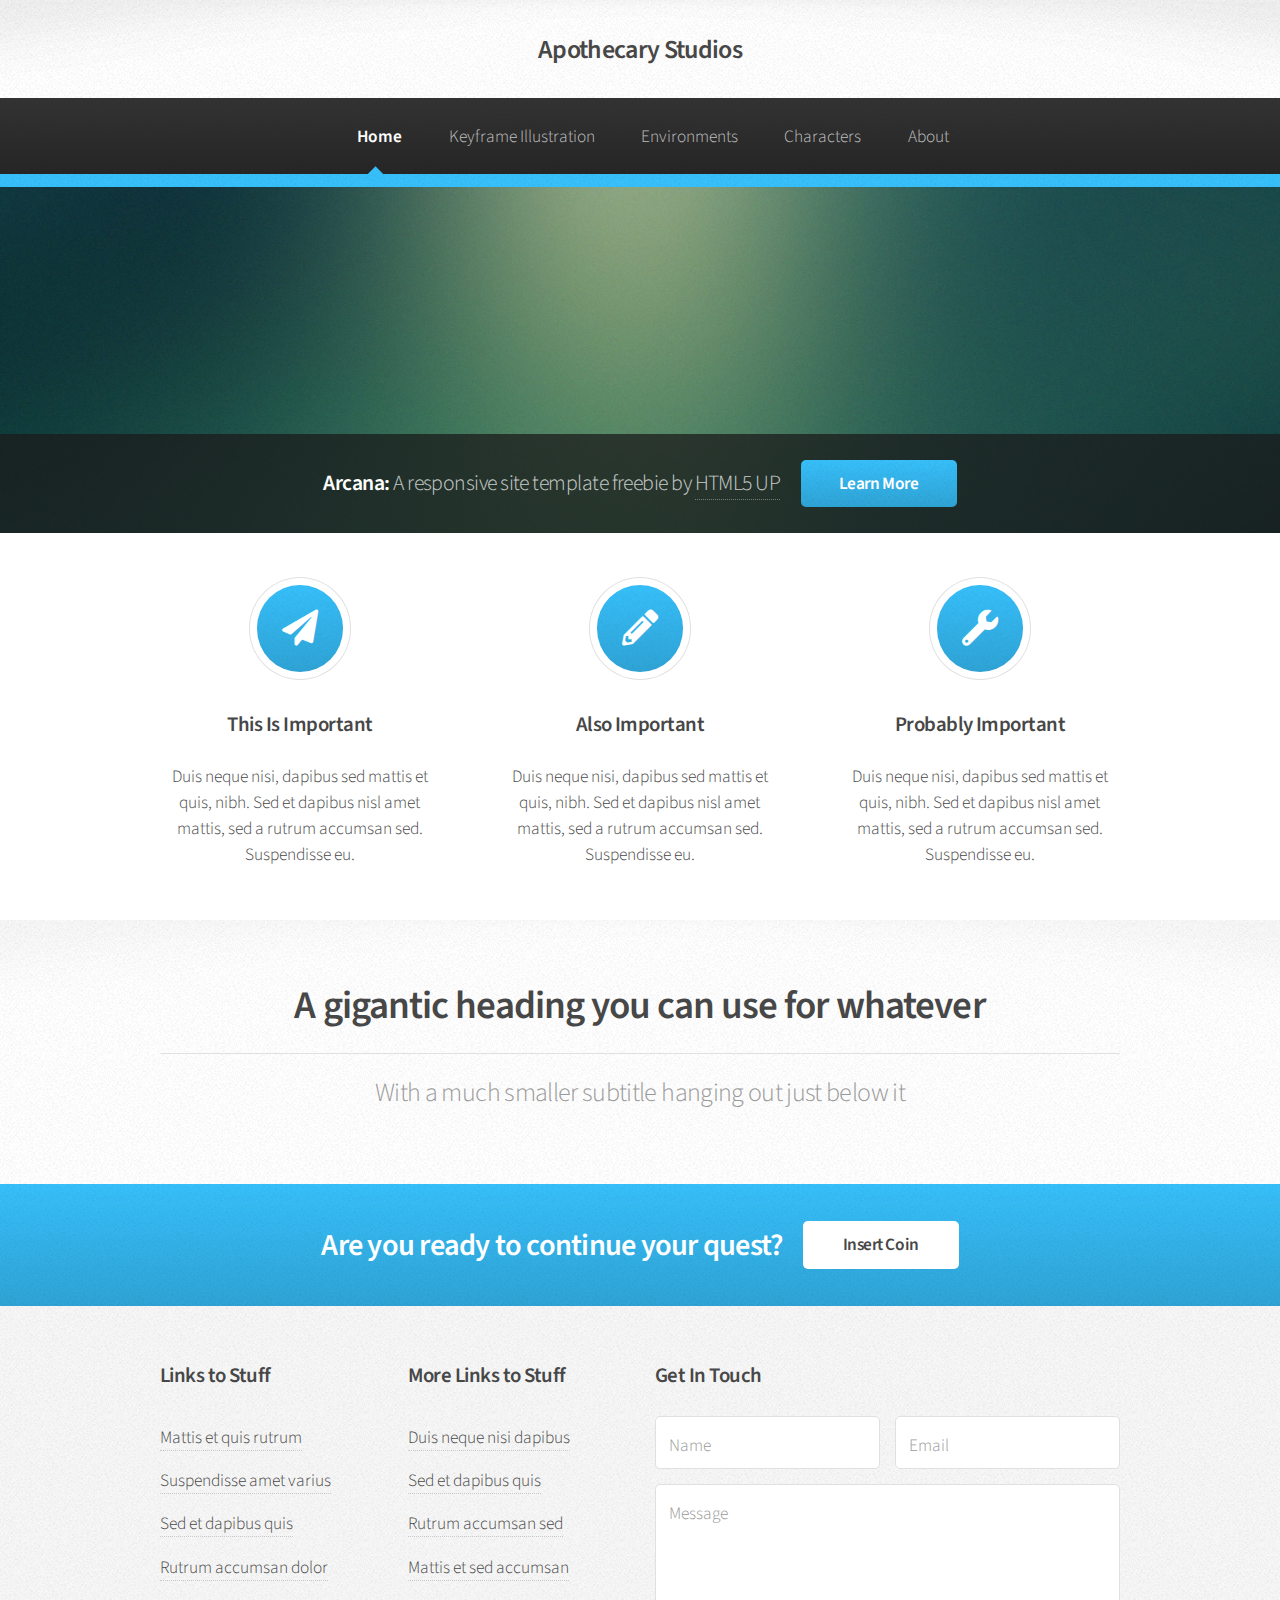
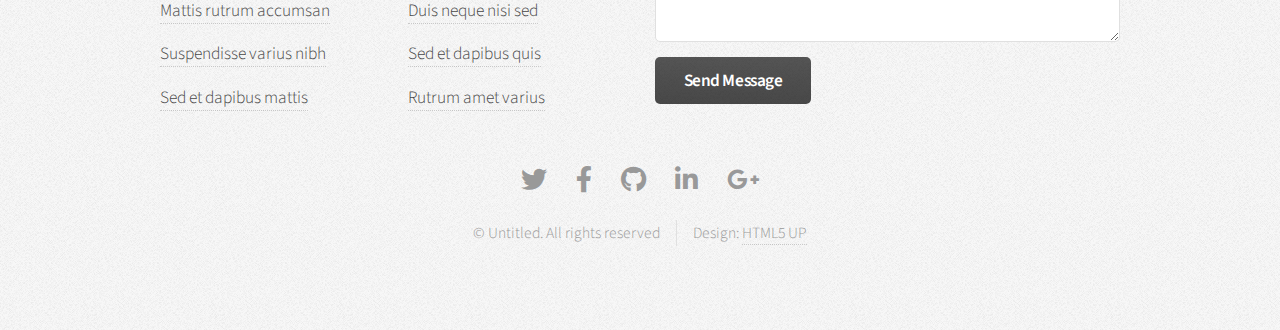
==== commit 8f41fd96: "Update index.html" ====
--- a/index.html
+++ b/index.html
@@ -28,11 +28,18 @@
                 <li><a href="about.html">About</a></li>
 							</ul>
 						</nav>
-
+				</div>
 <!--
 PASTE FOR ALL PAGES END
--->
-				</div>
+-->	
+				<!-- Banner -->
+				<section id="banner">
+					<header>
+						<h2>Arcana: <em>A responsive site template freebie by <a href="http://html5up.net">HTML5 UP</a></em></h2>
+						<a href="#" class="button">Learn More</a>
+					</header>
+				</section>
+		
 			<!-- Highlights -->
 				<section class="wrapper style1">
 					<div class="container">
@@ -72,51 +79,6 @@
 					</div>
 				</section>
 
-			<!-- Posts -->
-				<section class="wrapper style1">
-					<div class="container">
-						<div class="row">
-							<section class="col-6 col-12-narrower">
-								<div class="box post">
-									<a href="#" class="image left"><img src="images/pic01.jpg" alt="" /></a>
-									<div class="inner">
-										<h3>The First Thing</h3>
-										<p>Duis neque nisi, dapibus sed mattis et quis, nibh. Sed et dapibus nisl amet mattis, sed a rutrum accumsan sed. Suspendisse eu.</p>
-									</div>
-								</div>
-							</section>
-							<section class="col-6 col-12-narrower">
-								<div class="box post">
-									<a href="#" class="image left"><img src="images/pic02.jpg" alt="" /></a>
-									<div class="inner">
-										<h3>The Second Thing</h3>
-										<p>Duis neque nisi, dapibus sed mattis et quis, nibh. Sed et dapibus nisl amet mattis, sed a rutrum accumsan sed. Suspendisse eu.</p>
-									</div>
-								</div>
-							</section>
-						</div>
-						<div class="row">
-							<section class="col-6 col-12-narrower">
-								<div class="box post">
-									<a href="#" class="image left"><img src="images/pic03.jpg" alt="" /></a>
-									<div class="inner">
-										<h3>The Third Thing</h3>
-										<p>Duis neque nisi, dapibus sed mattis et quis, nibh. Sed et dapibus nisl amet mattis, sed a rutrum accumsan sed. Suspendisse eu.</p>
-									</div>
-								</div>
-							</section>
-							<section class="col-6 col-12-narrower">
-								<div class="box post">
-									<a href="#" class="image left"><img src="images/pic04.jpg" alt="" /></a>
-									<div class="inner">
-										<h3>The Fourth Thing</h3>
-										<p>Duis neque nisi, dapibus sed mattis et quis, nibh. Sed et dapibus nisl amet mattis, sed a rutrum accumsan sed. Suspendisse eu.</p>
-									</div>
-								</div>
-							</section>
-						</div>
-					</div>
-				</section>
 
 			<!-- CTA -->
 				<section id="cta" class="wrapper style3">
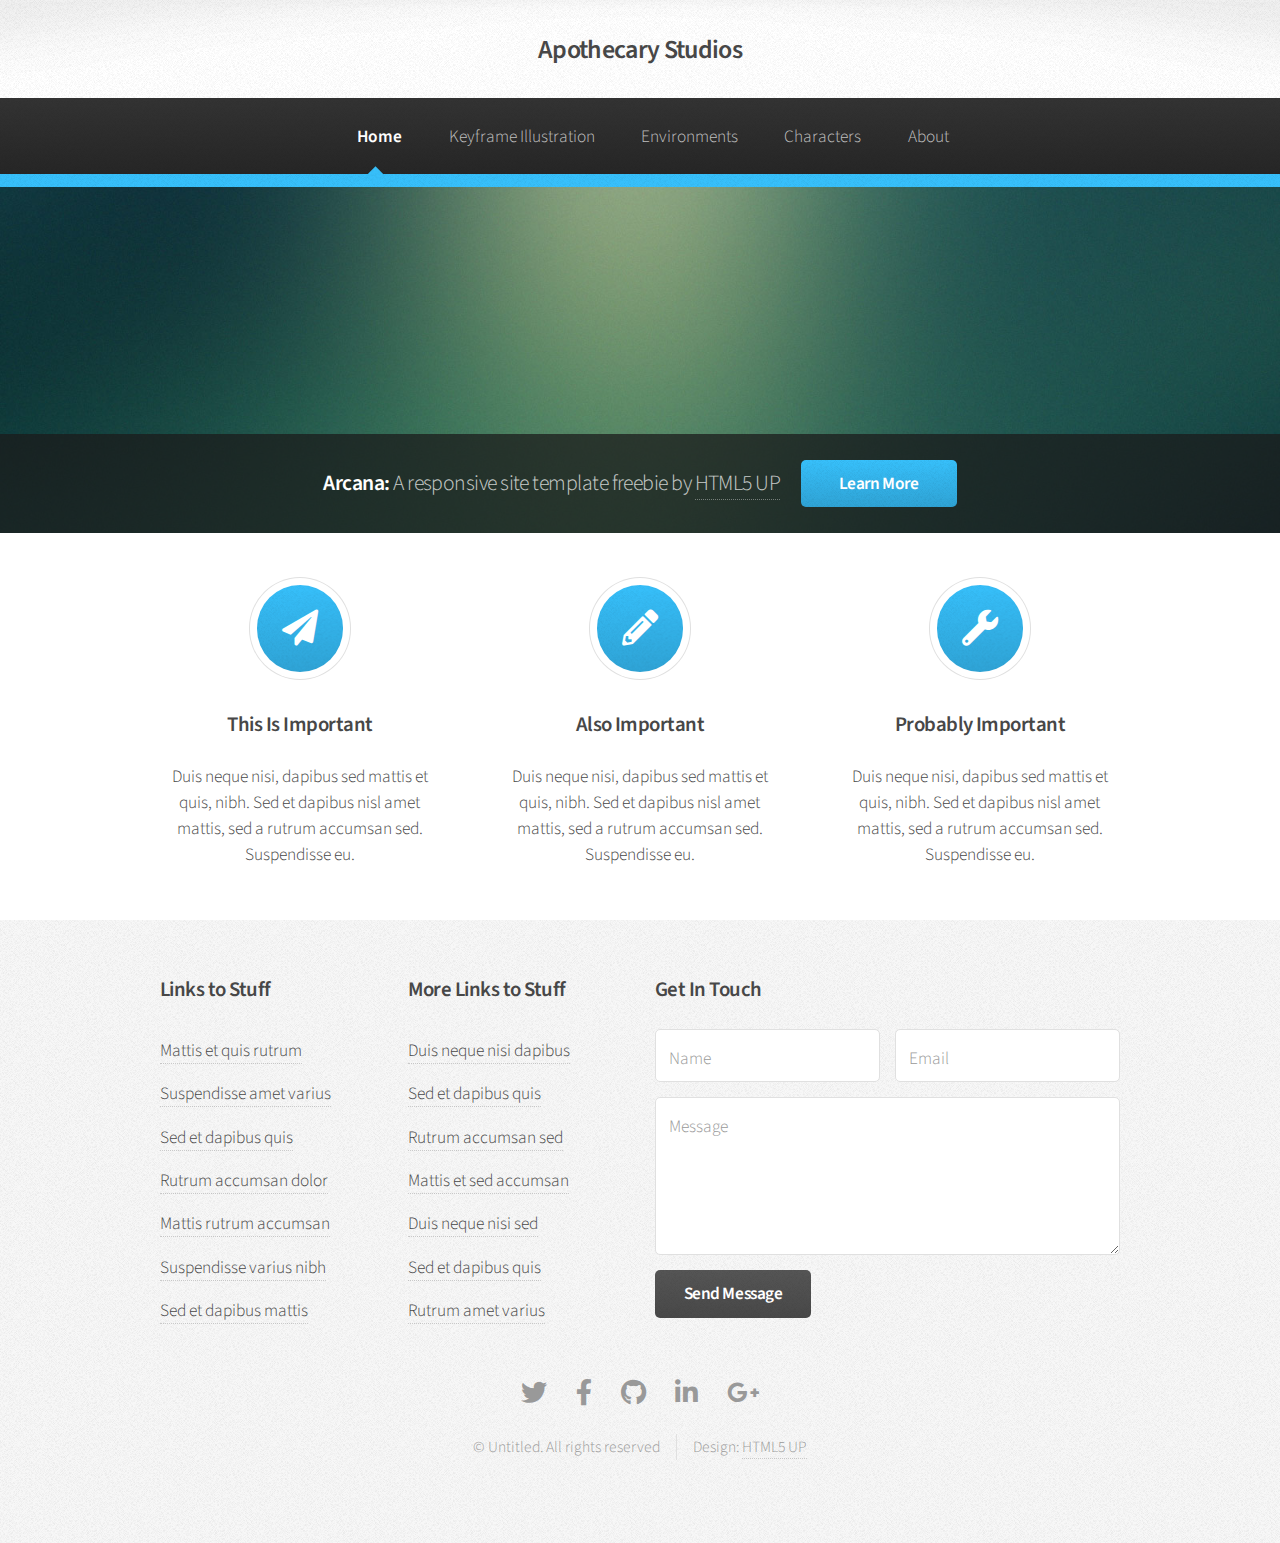
==== commit 349bf28c: "Update index.html" ====
--- a/index.html
+++ b/index.html
@@ -68,28 +68,6 @@
 						</div>
 					</div>
 				</section>
-
-			<!-- Gigantic Heading -->
-				<section class="wrapper style2">
-					<div class="container">
-						<header class="major">
-							<h2>A gigantic heading you can use for whatever</h2>
-							<p>With a much smaller subtitle hanging out just below it</p>
-						</header>
-					</div>
-				</section>
-
-
-			<!-- CTA -->
-				<section id="cta" class="wrapper style3">
-					<div class="container">
-						<header>
-							<h2>Are you ready to continue your quest?</h2>
-							<a href="#" class="button">Insert Coin</a>
-						</header>
-					</div>
-				</section>
-
 			<!-- Footer -->
 				<div id="footer">
 					<div class="container">
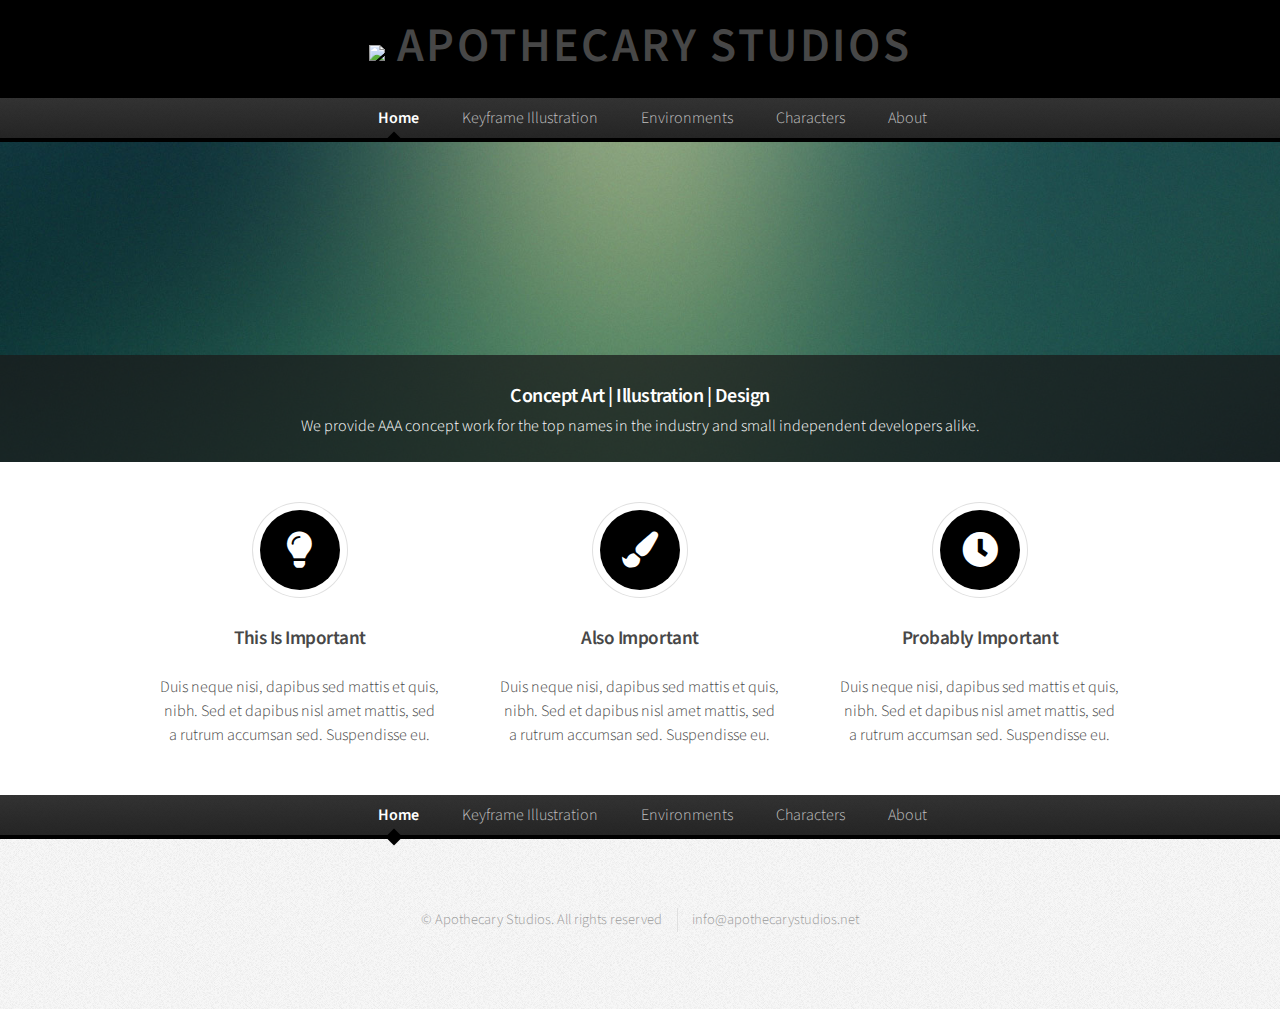
==== commit 7a3f5ae5: "Update index.html" ====
--- a/index.html
+++ b/index.html
@@ -4,7 +4,11 @@
 -->
 <html>
 	<head>
-		<title>Apothecary Studios</title>
+
+
+        
+        
+		<title>Apothecary Studios - Concept Art</title>
 		<meta charset="utf-8" />
 		<meta name="viewport" content="width=device-width, initial-scale=1, user-scalable=no" />
 		<link rel="stylesheet" href="assets/css/main.css" />
@@ -16,7 +20,7 @@
 				<div id="header">
 
 					<!-- Logo -->
-						<h1><a href="index.html" id="logo">Apothecary Studios</em></a></h1>
+						<h1><img src="images/icon.png" height="50px"><a href="index.html" id="logo"> Apothecary Studios</em></a></h1>
 
 					<!-- Nav -->
 						<nav id="nav">
@@ -33,10 +37,12 @@
 PASTE FOR ALL PAGES END
 -->	
 				<!-- Banner -->
+
 				<section id="banner">
+                    
 					<header>
-						<h2>Arcana: <em>A responsive site template freebie by <a href="http://html5up.net">HTML5 UP</a></em></h2>
-						<a href="#" class="button">Learn More</a>
+						<h2>Concept Art | Illustration | Design</a></em></h2>
+						<br>We provide AAA concept work for the top names in the industry and small independent developers alike.
 					</header>
 				</section>
 		
@@ -46,21 +52,21 @@
 						<div class="row gtr-200">
 							<section class="col-4 col-12-narrower">
 								<div class="box highlight">
-									<i class="icon solid major fa-paper-plane"></i>
+									<i class="icon solid major fa-lightbulb"></i>
 									<h3>This Is Important</h3>
 									<p>Duis neque nisi, dapibus sed mattis et quis, nibh. Sed et dapibus nisl amet mattis, sed a rutrum accumsan sed. Suspendisse eu.</p>
 								</div>
 							</section>
 							<section class="col-4 col-12-narrower">
 								<div class="box highlight">
-									<i class="icon solid major fa-pencil-alt"></i>
+									<i class="icon solid major fa-paint-brush"></i>
 									<h3>Also Important</h3>
 									<p>Duis neque nisi, dapibus sed mattis et quis, nibh. Sed et dapibus nisl amet mattis, sed a rutrum accumsan sed. Suspendisse eu.</p>
 								</div>
 							</section>
 							<section class="col-4 col-12-narrower">
 								<div class="box highlight">
-									<i class="icon solid major fa-wrench"></i>
+									<i class="icon solid major fa-clock"></i>
 									<h3>Probably Important</h3>
 									<p>Duis neque nisi, dapibus sed mattis et quis, nibh. Sed et dapibus nisl amet mattis, sed a rutrum accumsan sed. Suspendisse eu.</p>
 								</div>
@@ -68,71 +74,30 @@
 						</div>
 					</div>
 				</section>
+
+
+
+<!-- Nav -->
+						<nav id="nav" align="center">
+							<ul>
+								<li class="current"><a href="index.html">Home</a></li>
+								<li><a href="keyframe.html">Keyframe Illustration</a></li>
+								<li><a href="environment.html">Environments</a></li>
+								<li><a href="character.html">Characters</a></li>
+                                <li><a href="about.html">About</a></li>
+							</ul>
+						</nav>
+
 			<!-- Footer -->
 				<div id="footer">
-					<div class="container">
-						<div class="row">
-							<section class="col-3 col-6-narrower col-12-mobilep">
-								<h3>Links to Stuff</h3>
-								<ul class="links">
-									<li><a href="#">Mattis et quis rutrum</a></li>
-									<li><a href="#">Suspendisse amet varius</a></li>
-									<li><a href="#">Sed et dapibus quis</a></li>
-									<li><a href="#">Rutrum accumsan dolor</a></li>
-									<li><a href="#">Mattis rutrum accumsan</a></li>
-									<li><a href="#">Suspendisse varius nibh</a></li>
-									<li><a href="#">Sed et dapibus mattis</a></li>
-								</ul>
-							</section>
-							<section class="col-3 col-6-narrower col-12-mobilep">
-								<h3>More Links to Stuff</h3>
-								<ul class="links">
-									<li><a href="#">Duis neque nisi dapibus</a></li>
-									<li><a href="#">Sed et dapibus quis</a></li>
-									<li><a href="#">Rutrum accumsan sed</a></li>
-									<li><a href="#">Mattis et sed accumsan</a></li>
-									<li><a href="#">Duis neque nisi sed</a></li>
-									<li><a href="#">Sed et dapibus quis</a></li>
-									<li><a href="#">Rutrum amet varius</a></li>
-								</ul>
-							</section>
-							<section class="col-6 col-12-narrower">
-								<h3>Get In Touch</h3>
-								<form>
-									<div class="row gtr-50">
-										<div class="col-6 col-12-mobilep">
-											<input type="text" name="name" id="name" placeholder="Name" />
-										</div>
-										<div class="col-6 col-12-mobilep">
-											<input type="email" name="email" id="email" placeholder="Email" />
-										</div>
-										<div class="col-12">
-											<textarea name="message" id="message" placeholder="Message" rows="5"></textarea>
-										</div>
-										<div class="col-12">
-											<ul class="actions">
-												<li><input type="submit" class="button alt" value="Send Message" /></li>
-											</ul>
-										</div>
-									</div>
-								</form>
-							</section>
-						</div>
-					</div>
+	
 
-					<!-- Icons -->
-						<ul class="icons">
-							<li><a href="#" class="icon brands fa-twitter"><span class="label">Twitter</span></a></li>
-							<li><a href="#" class="icon brands fa-facebook-f"><span class="label">Facebook</span></a></li>
-							<li><a href="#" class="icon brands fa-github"><span class="label">GitHub</span></a></li>
-							<li><a href="#" class="icon brands fa-linkedin-in"><span class="label">LinkedIn</span></a></li>
-							<li><a href="#" class="icon brands fa-google-plus-g"><span class="label">Google+</span></a></li>
-						</ul>
+				
 
 					<!-- Copyright -->
 						<div class="copyright">
 							<ul class="menu">
-								<li>&copy; Untitled. All rights reserved</li><li>Design: <a href="http://html5up.net">HTML5 UP</a></li>
+								<li>&copy; Apothecary Studios. All rights reserved</li><li>info@apothecarystudios.net</a></li>
 							</ul>
 						</div>
 
@@ -148,5 +113,6 @@
 			<script src="assets/js/util.js"></script>
 			<script src="assets/js/main.js"></script>
 
+
 	</body>
 </html>
--- a/assets/css/main.css
+++ b/assets/css/main.css
@@ -100,7 +100,7 @@
 	body, input, select, textarea {
 		color: #474747;
 		font-family: 'Source Sans Pro', sans-serif;
-		font-size: 16pt;
+		font-size: 14pt;
 		font-weight: 300;
 		line-height: 1.65em;
 	}
@@ -110,13 +110,13 @@
 		-webkit-transition: color 0.2s ease-in-out, border-color 0.2s ease-in-out, opacity 0.2s ease-in-out;
 		-ms-transition: color 0.2s ease-in-out, border-color 0.2s ease-in-out, opacity 0.2s ease-in-out;
 		transition: color 0.2s ease-in-out, border-color 0.2s ease-in-out, opacity 0.2s ease-in-out;
-		color: #37c0fb;
+		color: #000;
 		text-decoration: none;
 		border-bottom: dotted 1px;
 	}
 
 		a:hover {
-			color: #37c0fb;
+			color: #000;
 			border-bottom-color: transparent;
 		}
 
@@ -1986,7 +1986,7 @@
 		}
 
 	footer {
-		margin: 0 0 3em 0;
+		margin: 0 0 2em 0;
 	}
 
 		footer > :last-child {
@@ -1994,7 +1994,7 @@
 		}
 
 		footer.major {
-			padding-top: 3em;
+			padding-top: 2em;
 		}
 
 /* Form */
@@ -2026,7 +2026,7 @@
 		input[type="password"]:focus,
 		input[type="email"]:focus,
 		textarea:focus {
-			border-color: #37c0fb;
+			border-color: #000;
 		}
 
 	input[type="text"],
@@ -2147,7 +2147,7 @@
 		.icon.major {
 			text-align: center;
 			cursor: default;
-			background-color: #37c0fb;
+			background-color: #000;
 			background-image: -moz-linear-gradient(top, rgba(0,0,0,0), rgba(0,0,0,0.15)), url("images/bg01.png");
 			background-image: -webkit-linear-gradient(top, rgba(0,0,0,0), rgba(0,0,0,0.15)), url("images/bg01.png");
 			background-image: -ms-linear-gradient(top, rgba(0,0,0,0), rgba(0,0,0,0.15)), url("images/bg01.png");
@@ -2415,7 +2415,7 @@
 		background-image: -webkit-linear-gradient(top, rgba(0,0,0,0), rgba(0,0,0,0.15)), url("images/bg01.png");
 		background-image: -ms-linear-gradient(top, rgba(0,0,0,0), rgba(0,0,0,0.15)), url("images/bg01.png");
 		background-image: linear-gradient(top, rgba(0,0,0,0), rgba(0,0,0,0.15)), url("images/bg01.png");
-		background-color: #37c0fb;
+		background-color: #000;
 		border-radius: 5px;
 		border: 0;
 		color: #fff;
@@ -2531,22 +2531,19 @@
 
 	#header {
 		text-align: center;
-		padding: 3em 0 0 0;
-		background-color: #fff;
-		background-image: url("images/bg02.png"), url("images/bg02.png"), url("images/bg01.png");
-		background-position: top left,					top left,					top left;
-		background-size: 100% 6em,					100% 6em,					auto;
-		background-repeat: no-repeat,					no-repeat,					repeat;
+		padding: 2em 0 0 0;
+		background-color: #000;
 	}
 
 		#header h1 {
-			padding: 0 0 2.75em 0;
+			padding: 0 0 1em 0;
 			margin: 0;
 		}
 
 			#header h1 a {
-				font-size: 1.5em;
-				letter-spacing: -0.025em;
+				font-size: 3em;
+                text-transform: uppercase;
+				letter-spacing: .05em;
 				border: 0;
 			}
 
@@ -2564,8 +2561,8 @@
 			content: '';
 			display: block;
 			width: 100%;
-			height: 0.75em;
-			background-color: #37c0fb;
+			height: 0.25em;
+			background-color: #000;
 			background-image: url("images/bg01.png");
 		}
 
@@ -2584,7 +2581,7 @@
 					text-decoration: none;
 					border: 0;
 					display: block;
-					padding: 1.5em 0.5em 1.35em 0.5em;
+					padding: 0.5em 0.5em 0.5em 0.5em;
 				}
 
 				#nav > ul > li:first-child {
@@ -2612,7 +2609,7 @@
 						bottom: -0.5em;
 						left: 50%;
 						margin-left: -0.375em;
-						background-color: #37c0fb;
+						background-color: #000;
 						background-image: url("images/bg01.png");
 					}
 
@@ -2736,7 +2733,7 @@
 		}
 
 		.wrapper.style3 {
-			background-color: #37c0fb;
+			background-color: #000;
 			background-image: -moz-linear-gradient(top, rgba(0,0,0,0), rgba(0,0,0,0.15)), url("images/bg01.png");
 			background-image: -webkit-linear-gradient(top, rgba(0,0,0,0), rgba(0,0,0,0.15)), url("images/bg01.png");
 			background-image: -ms-linear-gradient(top, rgba(0,0,0,0), rgba(0,0,0,0.15)), url("images/bg01.png");
@@ -2750,7 +2747,7 @@
 			}
 
 				.wrapper.style3 .button:hover {
-					color: #37c0fb !important;
+					color: #000 !important;
 				}
 
 /* CTA */
@@ -2774,7 +2771,7 @@
 /* Footer */
 
 	#footer {
-		padding: 4em 0 8em 0;
+		padding: 2em 0 4em 0;
 	}
 
 		#footer a {
@@ -2783,12 +2780,12 @@
 		}
 
 			#footer a:hover {
-				color: #37c0fb;
+				color: #000;
 				border-bottom-color: transparent;
 			}
 
 		#footer .container {
-			margin-bottom: 4em;
+			margin-bottom: 2em;
 		}
 
 		#footer .icons {
@@ -2837,7 +2834,7 @@
 		/* Basic */
 
 			body, input, select, textarea {
-				font-size: 13pt;
+				font-size: 12pt;
 				line-height: 1.5em;
 			}
 
@@ -2925,7 +2922,7 @@
 			}
 
 			body, input, select, textarea {
-				font-size: 13pt;
+				font-size: 12pt;
 			}
 
 			h1, h2, h3, h4, h5, h6 {
@@ -3068,7 +3065,7 @@
 				background-image: linear-gradient(top, rgba(0,0,0,0), rgba(0,0,0,0.3)), url("images/bg01.png");
 				height: 44px;
 				line-height: 44px;
-				box-shadow: 0 4px 0 0 #37c0fb;
+				box-shadow: 0 4px 0 0 #000;
 			}
 
 				#titleBar .title {
@@ -3357,4 +3354,4 @@
 				text-align: left;
 			}
 
-	}+	}
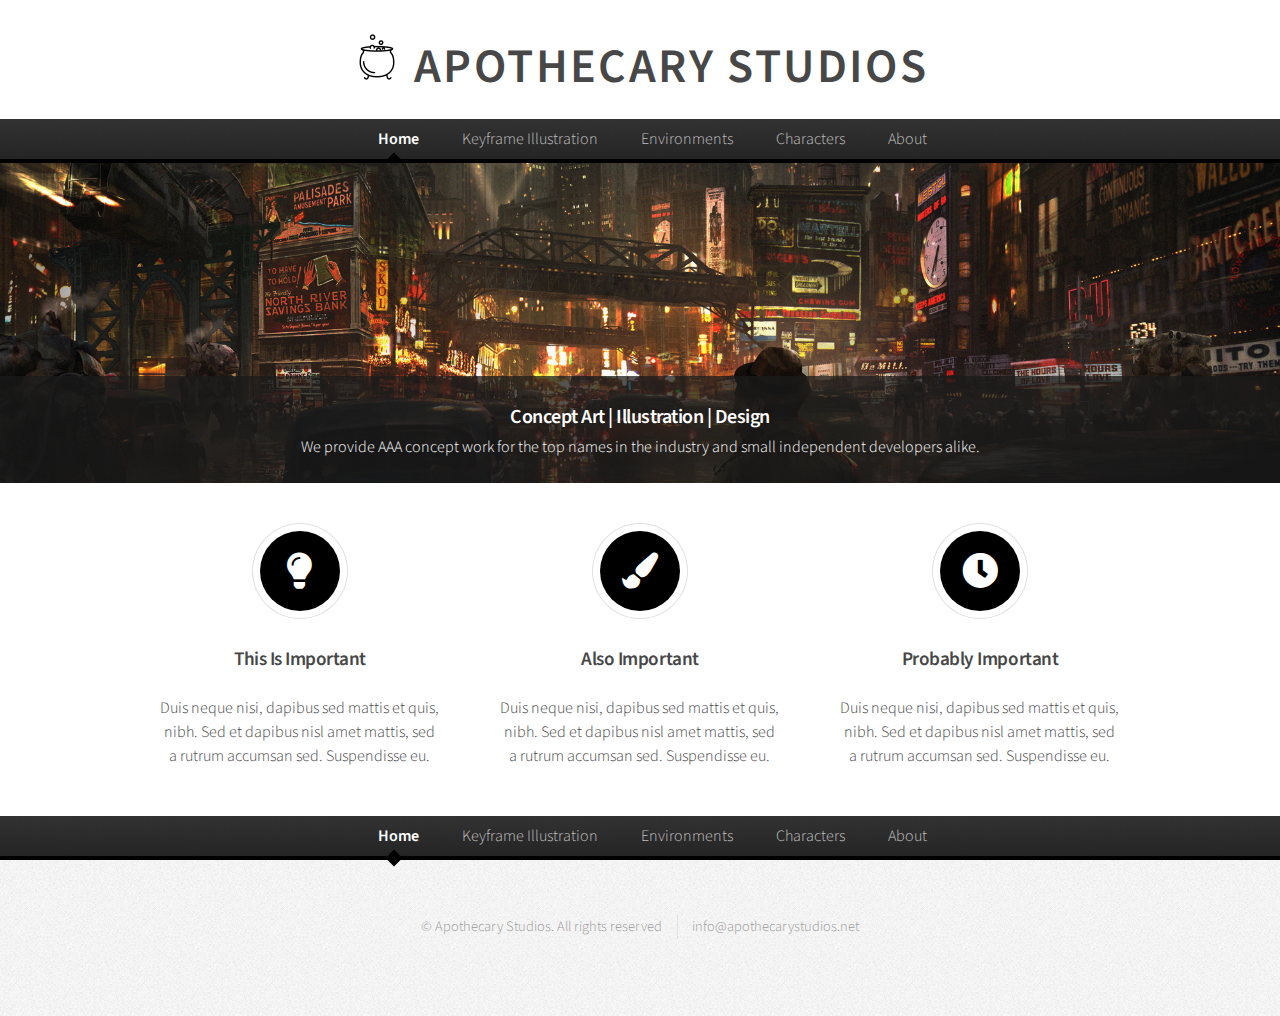
==== commit ab47c3bc: "Update index.html" ====
--- a/index.html
+++ b/index.html
@@ -20,7 +20,7 @@
 				<div id="header">
 
 					<!-- Logo -->
-						<h1><img src="images/icon.png" height="50px"><a href="index.html" id="logo"> Apothecary Studios</em></a></h1>
+						<h1><img src="../../images/icon.png" height="50px"><a href="index.html" id="logo"> Apothecary Studios</em></a></h1>
 
 					<!-- Nav -->
 						<nav id="nav">
--- a/assets/css/main.css
+++ b/assets/css/main.css
@@ -2099,7 +2099,7 @@
 
 		.image.featured {
 			display: block;
-			margin: 0 0 2em 0;
+			margin: 0 0 1em 0;
 		}
 
 			.image.featured img {
@@ -2532,7 +2532,7 @@
 	#header {
 		text-align: center;
 		padding: 2em 0 0 0;
-		background-color: #000;
+		background-color: #fff;
 	}
 
 		#header h1 {
@@ -2674,7 +2674,7 @@
 		background-image: url("../../images/banner.jpg");
 		background-position: center center;
 		background-size: cover;
-		height: 28em;
+		height: 45em;
 		text-align: center;
 		position: relative;
 	}
@@ -2717,7 +2717,7 @@
 /* Wrapper */
 
 	.wrapper {
-		padding: 5em 0 3em 0;
+		padding: 2em 0 3em 0;
 	}
 
 		.wrapper.style1 {
@@ -2771,7 +2771,7 @@
 /* Footer */
 
 	#footer {
-		padding: 2em 0 4em 0;
+		padding: 2em 0 1em 0;
 	}
 
 		#footer a {
@@ -2785,7 +2785,7 @@
 			}
 
 		#footer .container {
-			margin-bottom: 2em;
+			margin-bottom: 1em;
 		}
 
 		#footer .icons {
@@ -2803,7 +2803,7 @@
 
 		#footer .copyright {
 			color: #999;
-			margin-top: 1.5em;
+			margin-top: .5em;
 			text-align: center;
 			font-size: 0.9em;
 		}
